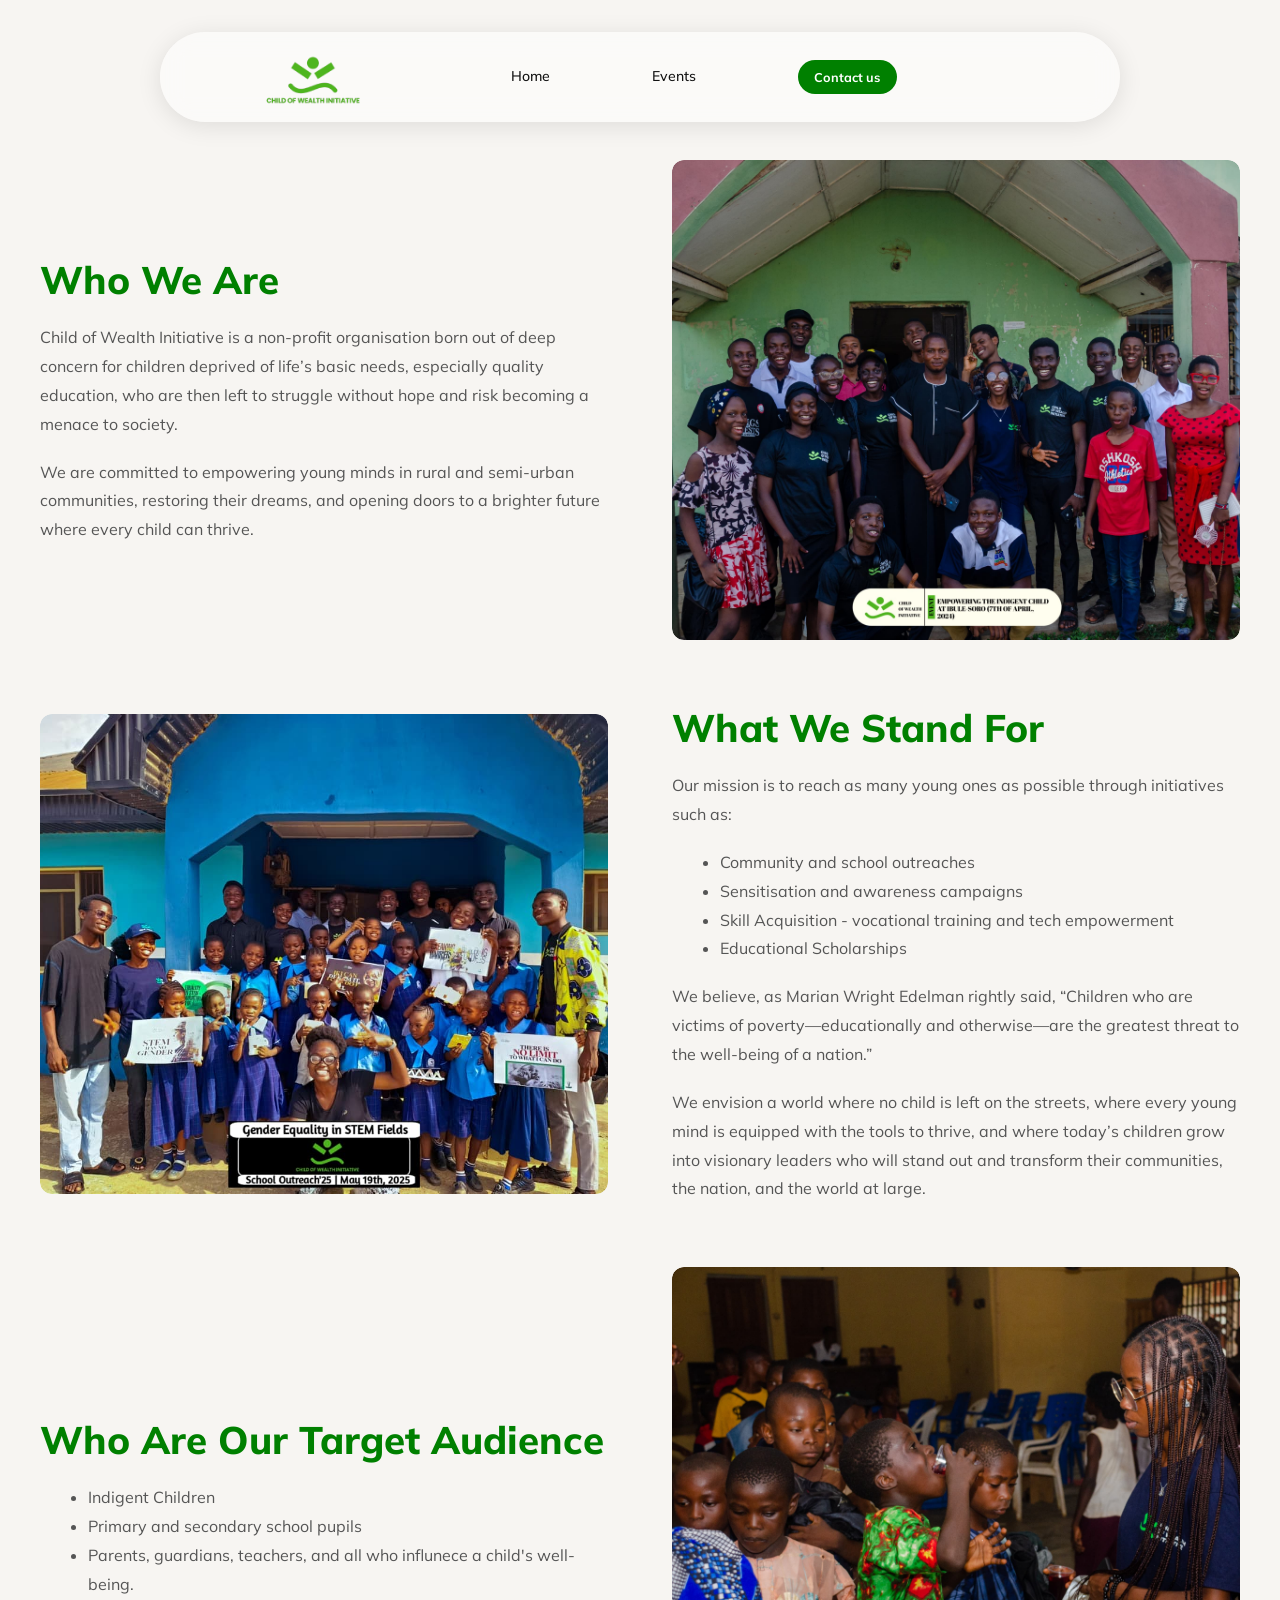
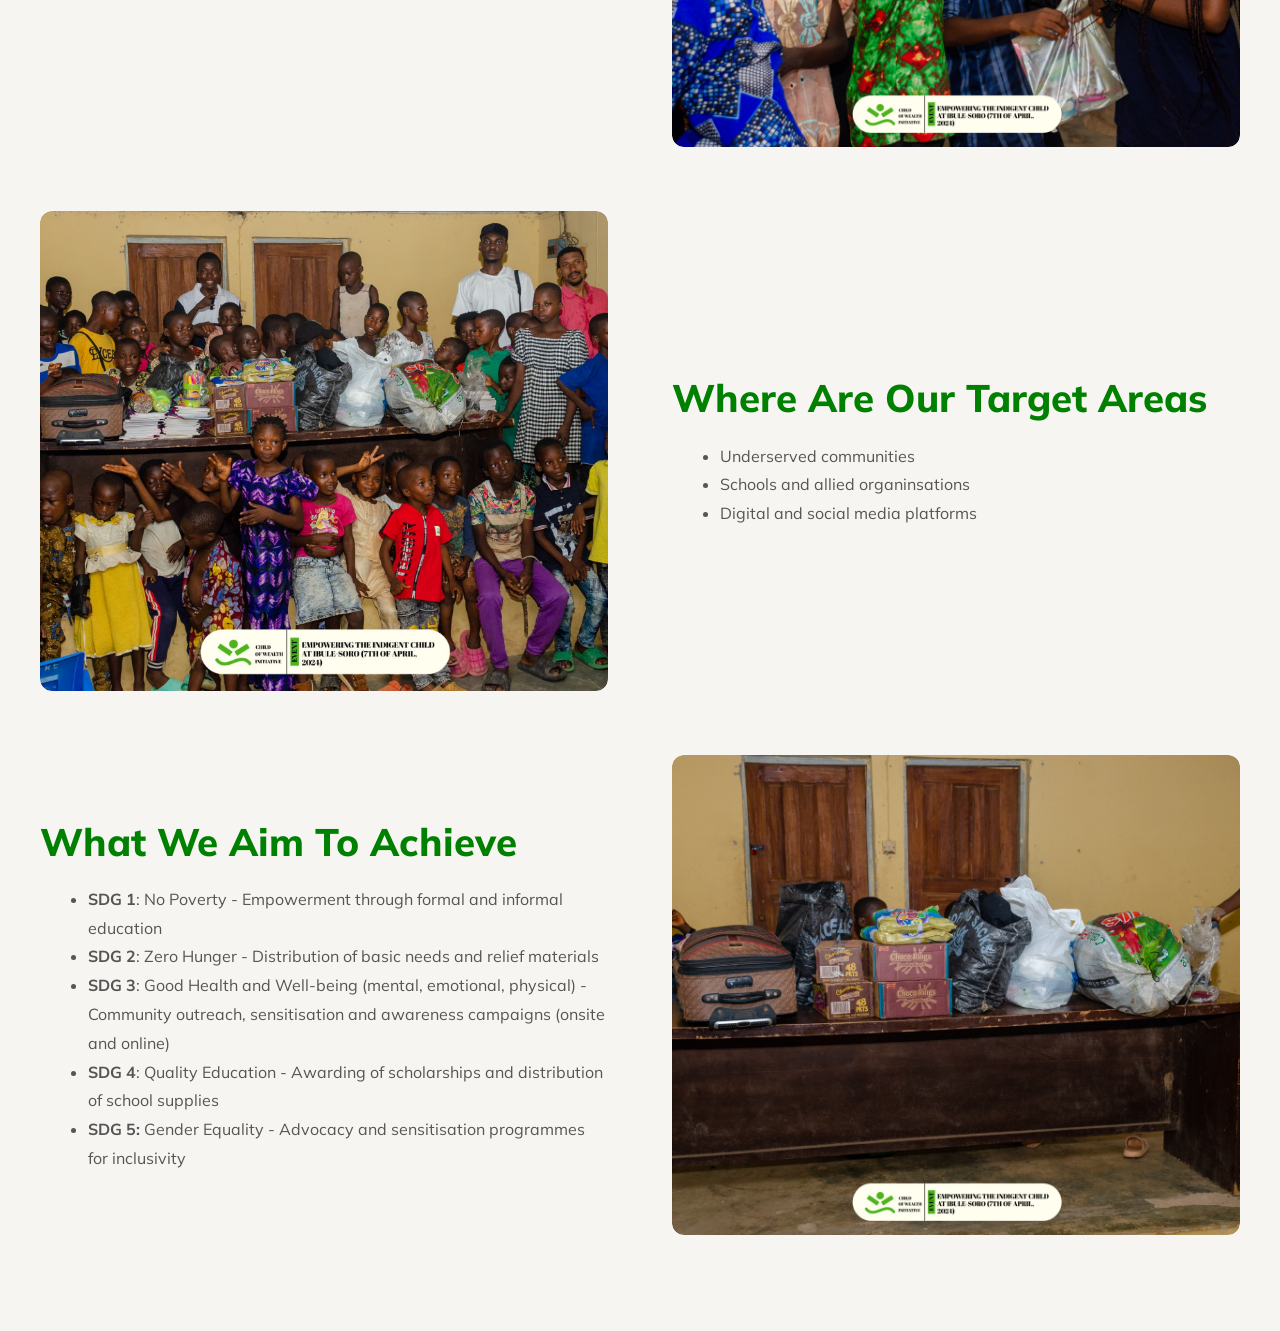
==== about.html @ f1768501 "Refactor navigation and update image sources" ====
<!DOCTYPE html>
<html lang="en">
<head>
  <meta charset="UTF-8">
  <meta name="viewport" content="width=device-width, initial-scale=1.0">
  <title>About Child Of Wealth Initiative</title>
  <link rel="icon" href="./Images/COWI_logo.png">
  <link rel="stylesheet" href="./Styles/style.css">
  <link rel="stylesheet" href="./Styles/tablet.css">
  <link rel="stylesheet" href="./Styles/about.css">
</head>
<body id="about-body">
  <!-- ===== MAIN NAV BAR (Desktop) ===== -->

  <!-- This is the navigation bar shown on large screens (laptops/desktops) -->
  <nav id="nav-bar" class="nav-bar">
    <ul>
      <li class="nav-logo-con">
        <!-- Logo image - stored locally in the Images folder -->
        <img src="./Images/COWI_logo.png" alt="COWI Logo" class="logo" id="nav-logo">
      </li>
      <li> <a href="index.html">Home</a> </li>
      <!--<li> <a href="#">About Us</a> </li>-->
      <!--<li> <a href="#causes">Causes</a> </li>-->
      <li> <a href="./index.html#programs">Events</a> </li>
      <!--<li> <a href="#team">Team</a> </li>
      <li> <a href="#stories">Stories</a> </li>-->
      <li> <a href="./index.html#contact"><button class="contact-btn nav-bar-btn">Contact us</button></a> </li>
      <!-- The "more-icon" (three dots / hamburger) only appears on small screens -->
      <li class="more-icon-con"><img src="./Images/more-icon.svg" id="more-icon" onclick="openSidebar()"></li>
    </ul>
  </nav>

  <!-- ===== SIDEBAR NAV BAR (Mobile/Tablet) ===== -->
  <!-- This nav slides down when the hamburger icon is tapped on small screens -->
  <nav id="sc-nav-bar" class="sc-nav-bar">
    <ul>
      <li class="sc-logo-con">
        <img src="./Images/COWI_logo.png" alt="COWI Logo" class="sc-logo" id="sc-logo">
        <img onclick="closeSidebar()" src="./Images/close-icon.svg" alt="close icon" class="close-icon">
      </li>
      <li> <a class="sc-active-link" href="./index.html">Home</a> </li>
      <!--<li> <a href="./about.html">About Us</a> </li>-->
      <!--<li> <a href="#causes">Causes</a> </li>--->
      <li> <a href="./index.html#programs">Events</a> </li>
      <!--<li> <a href="#team">Team</a> </li>
      <li> <a href="#stories">Stories</a> </li>-->
      <li> <a href="./index.html#contact"><button class="contact-btn sc-nav-bar-btn">Contact us</button></a> </li>
    </ul>
  </nav>

  <!-- Invisible overlay - clicking it closes the sidebar on mobile -->
  <div id="background-close" onclick="closeSidebarBackground()" class="close-overlay-invisble"></div>

<!-- ===== ABOUT / OUR JOURNEY SECTION ===== -->
  <!-- Two-column layout: text on left, image on right -->
  <section class="about-section" id="about">
    <div class="about-inner">

      <!-- Left column: all the text content -->
      <div class="about-text">
        <!--<span class="section-tag">What We Stand For</span>--->
        <h2><em>Who We Are</em></h2>
        <p>
          Child of Wealth Initiative is a non-profit organisation born out of deep concern for children deprived of life’s basic needs, especially quality education, who are then left to struggle without hope and risk becoming a menace to society.
        </p>
        <p>
          We are committed to empowering young minds in rural and semi-urban communities, restoring their dreams, and opening doors to a brighter future where every child can thrive.
        </p>
        <!--<a href="#contact"><button class="contact-btn about-btn">Join Our Mission</button></a>--->
      </div>

      <!-- Right column: image + floating badge -->
      <div class="about-image-wrap">
        <img src="./Images/Events/ETIC/ETIC_13.jpg" alt="loading" class="about-img">
        <!-- A little badge that floats over the image -->
        <!--<div class="about-badge">
          <span class="badge-icon">❤</span>
          <div>
            <strong>Children First</strong>
            <small>Always at our core</small>
          </div>
        </div>-->
      </div>


      <!-- Right column: image + floating badge -->
      <div class="about-image-wrap invert-item-a">
        <img src="./Images/Events/GESF/GESF_30.jpg" alt="loading" class="about-img">
        <!-- A little badge that floats over the image -->
        <!--<div class="about-badge">
          <span class="badge-icon">❤</span>
          <div>
            <strong>Children First</strong>
            <small>Always at our core</small>
          </div>
        </div>-->
      </div>

      <!-- inverted column: all the text content -->
      <div class="about-text invert-item-b">
        <!--<span class="section-tag">What We Stand For</span>--->
        <h2><em>What We Stand For</em></h2>
        <p>
          Our mission is to reach as many young ones as possible through initiatives such as:
        </p>
        <ul>
          <li>Community and school outreaches</li>
          <li>Sensitisation and awareness campaigns</li>
          <li>Skill Acquisition - vocational training and tech empowerment</li>
          <li> Educational Scholarships</li>
        </ul>

        <p>We believe, as Marian Wright Edelman rightly said, “Children who are victims of poverty—educationally and otherwise—are the greatest threat to the well-being of a nation.”</p>

        <p>We envision a world where no child is left on the streets, where every young mind is equipped with the tools to thrive, and where today’s children grow into visionary leaders who will stand out and transform their communities, the nation, and the world at large.</p>
        <!--<a href="#contact"><button class="contact-btn about-btn">Join Our Mission</button></a>--->
      </div>

      <!-- Left column: all the text content -->
      <div class="about-text">
        <!--<span class="section-tag">What We Stand For</span>--->
        <h2><em>Who Are Our Target Audience</em></h2>
        <ul>
          <li>Indigent Children</li>
          <li>Primary and secondary school pupils</li>
          <li>Parents, guardians, teachers, and all who influnece a child's well-being.</li>
        </ul>
        <!--<a href="#contact"><button class="contact-btn about-btn">Join Our Mission</button></a>--->
      </div>

      <!-- Right column: image + floating badge -->
      <div class="about-image-wrap">
        <img src="./Images/Events/ETIC/ETIC_24.jpg" alt="loading" class="about-img">
        <!-- A little badge that floats over the image -->
        <!--<div class="about-badge">
          <span class="badge-icon">❤</span>
          <div>
            <strong>Children First</strong>
            <small>Always at our core</small>
          </div>
        </div>-->
      </div>


      <!-- Right column: image + floating badge -->
      <div class="about-image-wrap invert-item-c">
        <img src="./Images/Events/ETIC/ETIC_23.jpg" alt="loading" class="about-img">
        <!-- A little badge that floats over the image -->
        <!--<div class="about-badge">
          <span class="badge-icon">❤</span>
          <div>
            <strong>Children First</strong>
            <small>Always at our core</small>
          </div>
        </div>-->
      </div


      <!-- Inverted-2 column: all the text content -->
      <div class="about-text invert-item-d">
        <!--<span class="section-tag">What We Stand For</span>--->
        <h2><em>Where Are Our Target Areas</em></h2>
        <ul>
          <li>Underserved communities</li>
          <li>Schools and allied organinsations</li>
          <li>Digital and social media platforms</li>
        </ul>
        <!--<a href="#contact"><button class="contact-btn about-btn">Join Our Mission</button></a>--->
      </div>


      <!-- Left column: all the text content -->
      <div class="about-text">
        <!--<span class="section-tag">What We Stand For</span>--->
        <h2><em>What We Aim To Achieve</em></h2>
        <ul>
          <li><b>SDG 1</b>: No Poverty - Empowerment through formal and informal education</li>
          <li><b>SDG 2</b>: Zero Hunger - Distribution of basic needs and relief materials</li>
          <li><b>SDG 3</b>: Good Health and Well-being (mental, emotional, physical) - Community outreach,
sensitisation and awareness campaigns (onsite and online)</li>
          <li><b>SDG 4</b>: Quality Education - Awarding of scholarships and distribution of school supplies</li>
          <li><b>SDG 5:</b> Gender Equality - Advocacy and sensitisation programmes for inclusivity</li>
        </ul>
        <!--<a href="#contact"><button class="contact-btn about-btn">Join Our Mission</button></a>--->
      </div>

      <!-- Right column: image + floating badge -->
      <div class="about-image-wrap">
        <img src="./Images/Events/ETIC/ETIC_4.jpg" alt="loading" class="about-img">
        <!-- A little badge that floats over the image -->
        <!--<div class="about-badge">
          <span class="badge-icon">❤</span>
          <div>
            <strong>Children First</strong>
            <small>Always at our core</small>
          </div>
        </div>-->
      </div>

    </div>
  </section>
  <script src="./Scripts/main.js" defer></script>
</body>
</html>
---- Styles/style.css ----
/* ============================================================
   COWI — Child Of Wealth Initiative
   Main Stylesheet (style.css)

   HOW THIS FILE IS ORGANIZED:
   1. Google Font imports
   2. Animation definitions
   3. CSS Variables (reusable colour/value names)
   4. CSS Reset (removes default browser styles)
   5. Base styles (html, body, links)
   6. Navbar (desktop)
   7. Sidebar navbar (mobile)
   8. Hero section
   9. Stats bar
   10. About section
   11. Causes section
   12. Programs & Initiatives section
   13. Team section
   14. Stories section
   15. Contact section
   16. Footer
   17. Shared / utility styles
   18. Large screen overrides
   ============================================================ */

/* ============================================================
   1. GOOGLE FONTS
   We're loading two fonts from Google Fonts:
   - "Mulish" — clean, modern font for body text
   - "Iosevka Charon Mono" — monospace font (not used heavily but available)
   ============================================================ */
@import url("https://fonts.googleapis.com/css2?family=Iosevka+Charon+Mono:ital,wght@0,300;0,400;0,500;0,700;1,300;1,400;1,500;1,700&family=Mulish:ital,wght@0,200..1000;1,200..1000&display=swap");

/* ============================================================
   2. ANIMATIONS
   "Keyframes" define what an animation looks like step by step.
   We define the same animation twice:
   - @-webkit-keyframes → for older Safari/Chrome
   - @keyframes        → the standard version
   ============================================================ */

/* fade-in: starts invisible (opacity 0) and becomes fully visible (opacity 1) */
@-webkit-keyframes fade-in {
  0% {
    opacity: 0;
    transform: translateY(20px);
  }
  100% {
    opacity: 1;
    transform: translateY(0);
  }
}
@keyframes fade-in {
  0% {
    opacity: 0;
    transform: translateY(20px);
  }
  100% {
    opacity: 1;
    transform: translateY(0);
  }
}

/* slide-up: for cards and sections appearing from below */
@keyframes slide-up {
  0% {
    opacity: 0;
    transform: translateY(40px);
  }
  100% {
    opacity: 1;
    transform: translateY(0);
  }
}

/* The .fade-in class applies the fade-in animation to any element */
.fade-in {
  -webkit-animation: fade-in 1.2s cubic-bezier(0.39, 0.575, 0.565, 1) both;
  animation: fade-in 1.2s cubic-bezier(0.39, 0.575, 0.565, 1) both;
}

/* Staggered delays — each child animates a bit after the previous one */
.fade-in:nth-child(2) {
  animation-delay: 0.2s;
}
.fade-in:nth-child(3) {
  animation-delay: 0.4s;
}
.fade-in:nth-child(4) {
  animation-delay: 0.6s;
}

/* ============================================================
   3. CSS VARIABLES
   These are like named shortcuts for values we use over and over.
   Instead of typing "#d27315" every time, we just write var(--ochre).
   ============================================================ */
:root {
  --white-text: #fff;
  --ochre: #d27315; /* Brand orange-brown colour */
  --ochre-dark: #b05e0e; /* Darker version for hover states */
  --black-text: #111;
  --grey-text: #555;
  --light-grey: #f7f5f2; /* Very light background colour */
  --glass: #ffffff7e; /* Semi-transparent white (glass effect) */
  --overlay-green: rgba(0, 80, 0, 0.55); /* Dark green overlay on hero image */
  --green: #008000;
  --green-light: #21aa26;
  --green-dark: rgb(5, 86, 5);
  --border: #e5e0da; /* Light border colour */
  --transition: 0.3s ease-in-out; /* Smooth transition speed used everywhere */
  --radius: 12px; /* Border radius for cards and boxes */
  --shadow: 0 4px 24px rgba(0, 0, 0, 0.1); /* Subtle card shadow */
  --section-pad: 6rem 2rem; /* Top/bottom and left/right padding for sections */
  --max-width: 1200px; /* Maximum width for content on wide screens */
}

/* ============================================================
   4. CSS RESET
   Browsers add default margins, paddings, and box sizing.
   We remove them here so we have full control.
   ============================================================ */
*,
*::before,
*::after {
  margin: 0;
  padding: 0;
  box-sizing: border-box; /* padding/border are included inside the element's size */
}

/* ============================================================
   5. BASE STYLES
   ============================================================ */
html {
  scroll-behavior: smooth; /* Makes clicking anchor links (#about etc.) scroll smoothly */
}

body {
  min-height: 100vh;
  font-family: "Mulish", Arial, Helvetica, sans-serif;
  color: var(--black-text);
  background: #fff;
  line-height: 1.6; /* Space between lines of text */
}

/* Remove underlines from links and set default colour */
a {
  color: var(--black-text);
  text-decoration: none;
}

/* Make images fit their containers and never overflow */
img {
  max-width: 100%;
  display: block;
  object-fit: cover; /* Image fills its box without stretching */
}

/* Make buttons look clickable */
button {
  cursor: pointer;
}

/* ============================================================
   6. NAVBAR — DESKTOP
   A floating pill-shaped nav bar at the top centre of the screen.
   "position: fixed" means it stays visible even when you scroll.
   ============================================================ */

/* Flex utilities reused across navbar and hero */
.hero-overlay,
.hero,
.nav-bar {
  display: flex;
  align-items: center;
  justify-content: center;
}

#nav-bar {
  position: fixed; /* Stays at the top while scrolling */
  top: 2em;
  left: 50%; /* Start from the center */
  z-index: 100; /* Sits on top of all other elements */
  transform: translateX(
    -50%
  ); /* Shift left by half its own width → truly centered */
  padding: 0 1em;
  width: clamp(45em, 90vw, 60em); /* Responsive width: min 45em, max 60em */
  border-radius: 12em; /* Makes it pill-shaped */
  background-color: var(--glass);
  backdrop-filter: blur(14px); /* Frosted glass blur behind the navbar */
  box-shadow: var(--shadow);
  transition: var(--transition);
}

/* The list inside the navbar is displayed in a horizontal row */
#nav-bar ul {
  display: flex;
  align-items: center;
  justify-content: space-evenly;
  gap: max(0.5em, 1vw);
  width: 100%;
  padding: 0.3em 1em;
  list-style: none; /* Removes bullet points */
}

#nav-bar li {
  display: flex;
}

/* Navbar logo image */
#nav-bar img {
  width: clamp(60px, 15vw, 10rem);
  height: 100%;
  margin: 0 auto 0 -2em;
}

/* Navbar link styles */
#nav-bar ul li a {
  text-decoration: none;
  font-weight: 500;
  font-size: clamp(0.85em, 1.1vw, 1em);
  color: var(--black-text);
  transition: var(--transition);
}

/* When hovering a nav link, it turns ochre (orange-brown) */
#nav-bar a:hover {
  cursor: pointer;
  color: var(--ochre);
}

/* The currently active/selected link is ochre */
.active-link {
  color: var(--green-light) !important;
}

/* Hide the hamburger more-icon on desktop 
#nav-bar ul li:nth-child(9) {
  display: none;
}
*/

/*New hide hambugar more-icon on desktop*/
#more-icon {
  display: none;
}

.nav-bar-btn {
  font-size: 0.85em;
  margin: 0 clamp(0, 2%, -2em) 0 auto;
}

/* ============================================================
   7. SIDEBAR NAVBAR — MOBILE
   Slides down from above the screen when the hamburger is tapped.
   Uses "top: -100%" (hidden above screen) and "top: 2em" (visible).
   ============================================================ */

/* Hide sidebar on desktop — tablet.css shows it on small screens */
.sc-nav-bar {
  display: none;
}

/* When .show-nav-bar is added by JS, the sidebar slides into view */
.show-nav-bar {
  top: 2em !important;
  transition: var(--transition);
}

/* Completely hide it when .hide-nav-bar is applied */
.hide-nav-bar {
  display: none;
}

/* Hide the main navbar when sidebar is open */
.hide {
  display: none !important;
}

/* The invisible overlay that covers the rest of the page when sidebar is open */
.close-overlay-invisble {
  display: none;
}

.close-overlay {
  display: block;
  position: fixed;
  inset: 0px; /* Covers the entire screen */
  z-index: 1;
  background-color: rgba(0, 0, 0, 0.25); /* Semi-transparent dark overlay */
}

/* The active link in the sidebar */
.sc-active-link {
  color: var(--green-light) !important;
}

/* ============================================================
   8. HERO SECTION
   The large full-screen banner at the top with a background image.
   ============================================================ */
.hero {
  position: relative;
  background-image: url("../Images/hands-together.jpg");
  background-position: center;
  background-size: cover;
  background-repeat: no-repeat;
  background-attachment: fixed; /* Parallax-like fixed background */
  color: var(--white-text);
  width: 100vw;
  min-height: 100vh; /* At least full screen height */
  flex-direction: column;
  justify-content: flex-end;
}

/* Dark green overlay on top of the background image */
.hero-overlay {
  width: 100%;
  flex: 1;
  padding: 10rem 6rem 5rem;
  background: linear-gradient(
    to bottom,
    rgba(0, 60, 0, 0.3) 0%,
    rgba(0, 60, 0, 0.65) 60%,
    rgba(0, 40, 0, 0.85) 100%
  );
  display: flex;
  align-items: flex-end;
  justify-content: flex-start;
}

/* The text content box inside the hero */
.hero-con {
  display: flex;
  flex-direction: column;
  text-align: start;
  max-width: 700px;
  gap: 1rem;
}

/* Small tag label above the heading */
.hero-tag {
  display: inline-block;
  background: var(--ochre);
  color: var(--white-text);
  font-size: 0.8em;
  font-weight: 700;
  letter-spacing: 0.12em;
  text-transform: uppercase;
  padding: 0.3em 0.9em;
  border-radius: 2em;
}

/* Main hero heading */
.hero-con h1 {
  font-size: clamp(2.2em, 5vw, 4em);
  font-weight: 800;
  line-height: 1.15;
  max-width: 12em;
  color: var(--white-text);
}

/* Row of buttons inside hero */
.hero-actions {
  display: flex;
  gap: 1rem;
  flex-wrap: wrap;
}

/* The hero subtitle paragraph */
.hero-con > p {
  font-size: clamp(0.95em, 1.5vw, 1.2em);
  max-width: 40em;
  color: rgba(255, 255, 255, 0.85);
}

/* ============================================================
   9. STATS BAR
   A strip at the bottom of the hero showing key numbers.
   ============================================================ */
.stats-bar {
  width: 100%;
  background: rgba(255, 255, 255, 0.95);
  backdrop-filter: blur(10px);
  display: flex;
  align-items: center;
  justify-content: center;
  gap: 0;
  padding: 1.5rem 3rem;
  flex-wrap: wrap;
}

.stat-item {
  flex: 1;
  text-align: center;
  min-width: 120px;
}

.stat-item h3 {
  font-size: clamp(1.5em, 3vw, 2.2em);
  font-weight: 800;
  color: var(--green-light);
}

.stat-item p {
  font-size: 0.85em;
  color: var(--grey-text);
  text-transform: uppercase;
  letter-spacing: 0.08em;
  font-weight: 600;
}

/* Thin vertical divider between stats */
.stat-divider {
  width: 1px;
  height: 40px;
  background: var(--border);
  flex-shrink: 0;
}

/* ============================================================
   10. ABOUT SECTION
   Two-column layout: text on the left, image on the right.
   ============================================================ */
/*THIS IS TO FORCE STYLE THE ABOUT PAGE*/

#about-body {
  background: var(--light-grey);
}


.about-section {
  margin: 4em auto auto auto;
  padding: var(--section-pad);
  background: var(--light-grey);
}

/* Centers the content and limits its maximum width */
.about-inner {
  max-width: var(--max-width);
  margin: 0 auto;
  display: grid;
  grid-template-columns: 1fr 1fr; /* Two equal columns */
  gap: 4rem;
  align-items: center;
}

.about-text {
  display: flex;
  flex-direction: column;
  gap: 1.2rem;
}

.about-text h2 {
  font-size: clamp(1.6em, 3vw, 2.4em);
  font-weight: 800;
  line-height: 1.25;
}

/* The <em> tag inside h2 becomes coloured */
.about-text h2 em {
  color: var(--green);
  font-style: normal;
}

.about-text p, ul {
  color: var(--grey-text);
  font-size: 1em;
  line-height: 1.8;
}

.about-text ul,
.contact-cta ul{
  margin-left: 3em;
}

.about-btn {
  align-self: flex-start; /* Don't stretch the button full width */
  margin-top: 0.5rem;
}

/* Image container */
.about-image-wrap {
  position: relative;
  border-radius: var(--radius);
  overflow: hidden;
}

/* The actual image */
.about-img {
  width: 100%;
  height: 480px;
  border-radius: var(--radius);
  object-fit: cover;
  /* Grey gradient placeholder shown if the image file is missing */
  background: linear-gradient(135deg, #c8c3ba 0%, #a9a49c 100%);
}

/* Floating badge overlaid on the image */
.about-badge {
  position: absolute;
  bottom: 1.5rem;
  left: 1.5rem;
  background: rgba(255, 255, 255, 0.95);
  border-radius: var(--radius);
  padding: 0.8rem 1.1rem;
  display: flex;
  align-items: center;
  gap: 0.8rem;
  box-shadow: var(--shadow);
}

.badge-icon {
  font-size: 1.5em;
  color: var(--ochre);
}

.about-badge strong {
  display: block;
  font-size: 0.9em;
  font-weight: 700;
}

.about-badge small {
  font-size: 0.78em;
  color: var(--grey-text);
}

/* ============================================================
   11. CAUSES SECTION
   Three cards showing what COWI is working to solve.
   ============================================================ */
.causes-section {
  padding: var(--section-pad);
  background: #fff;
}

/* Grid of 3 equal columns */
.causes-grid {
  max-width: var(--max-width);
  margin: 2.5rem auto 0;
  display: grid;
  grid-template-columns: repeat(3, 1fr);
  gap: 2rem;
}

/* Each cause card */
.cause-card {
  border-radius: var(--radius);
  overflow: hidden;
  box-shadow: var(--shadow);
  background: #fff;
  border: 1px solid var(--border);
  transition:
    transform var(--transition),
    box-shadow var(--transition);
}

/* Card lifts on hover */
.cause-card:hover {
  transform: translateY(-6px);
  box-shadow: 0 12px 36px rgba(0, 0, 0, 0.13);
}

.cause-img-wrap {
  position: relative;
  overflow: hidden;
  height: 200px;
  /* Placeholder gradient if image is missing */
  background: linear-gradient(135deg, #c8c3ba, #9e9890);
}

.cause-img-wrap img {
  width: 100%;
  height: 100%;
  object-fit: cover;
  transition: transform 0.5s ease;
}

/* Image zooms slightly on card hover */
.cause-card:hover .cause-img-wrap img {
  transform: scale(1.05);
}

/* Category label on the image */
.cause-tag {
  position: absolute;
  top: 1rem;
  left: 1rem;
  background: var(--green);
  color: #fff;
  font-size: 0.75em;
  font-weight: 700;
  padding: 0.3em 0.8em;
  border-radius: 2em;
  text-transform: uppercase;
  letter-spacing: 0.08em;
}

.cause-body {
  padding: 1.5rem;
  display: flex;
  flex-direction: column;
  gap: 0.8rem;
}

.cause-body h3 {
  font-size: 1.05em;
  font-weight: 700;
  line-height: 1.35;
}

.cause-body p {
  font-size: 0.88em;
  color: var(--grey-text);
  line-height: 1.7;
}

/* Progress bar container */
.progress-wrap {
  margin-top: 0.3rem;
}

/* The grey track behind the progress */
.progress-bar {
  height: 6px;
  background: var(--border);
  border-radius: 99px;
  overflow: hidden;
}

/* The coloured fill showing how much has been raised */
.progress-fill {
  height: 100%;
  background: var(--green-light);
  border-radius: 99px;
  transition: width 1s ease;
}

/* Row showing "Raised" and "Goal" labels */
.progress-labels {
  display: flex;
  justify-content: space-between;
  font-size: 0.78em;
  color: var(--grey-text);
  margin-top: 0.4rem;
  font-weight: 600;
}

.cause-btn {
  align-self: flex-start;
  font-size: 0.85em;
  margin-top: 0.3rem;
}

/* ============================================================
   12. PROGRAMS & INITIATIVES SECTION
   Three cards inspired by ideatafrica.com showing events/programs.
   ============================================================ */
.programs-section {
  padding: var(--section-pad);
  background: var(--light-grey);
}

.programs-grid {
  max-width: var(--max-width);
  margin: 2.5rem auto 0;
  display: grid;
  grid-template-columns: repeat(3, 1fr);
  gap: 2rem;
}

.program-card {
  background: #fff;
  border-radius: var(--radius);
  overflow: hidden;
  box-shadow: var(--shadow);
  border: 1px solid var(--border);
  transition:
    transform var(--transition),
    box-shadow var(--transition);
}

.program-card:hover {
  transform: translateY(-6px);
  box-shadow: 0 12px 36px rgba(0, 0, 0, 0.13);
}

.program-img-wrap {
  position: relative;
  height: 220px;
  overflow: hidden;
  /* Placeholder gradient if image is missing */
  background: linear-gradient(135deg, #b5b0a8, #8a8880);
}

.program-img-wrap img {
  width: 100%;
  height: 100%;
  object-fit: cover;
  transition: transform 0.5s ease;
}

.program-card:hover .program-img-wrap img {
  transform: scale(1.05);
}

/* Date badge on top-right of the image */
.program-date-badge {
  position: absolute;
  top: 1rem;
  right: 1rem;
  background: var(--green);
  color: #fff;
  border-radius: 8px;
  padding: 0.4em 0.7em;
  text-align: center;
  line-height: 1;
}

.badge-month {
  display: block;
  font-size: 0.6em;
  font-weight: 700;
  letter-spacing: 0.1em;
  text-transform: uppercase;
}

.badge-day {
  display: block;
  font-size: 1.4em;
  font-weight: 800;
}

.program-body {
  padding: 1.5rem;
  display: flex;
  flex-direction: column;
  gap: 0.7rem;
}

/* Row of small info pills */
.program-meta {
  display: flex;
  flex-wrap: wrap;
  gap: 0.5rem;
}

/* Each small pill (date, location) */
.meta-pill {
  font-size: 0.75em;
  background: var(--light-grey);
  color: var(--grey-text);
  padding: 0.25em 0.7em;
  border-radius: 2em;
  font-weight: 600;
}

.program-body h3 {
  font-size: 1em;
  font-weight: 700;
  line-height: 1.4;
  color: var(--black-text);
}

.program-body p {
  font-size: 0.87em;
  color: var(--grey-text);
  line-height: 1.7;
}

/* "View Program →" link at the bottom of card */
.program-link {
  font-size: 0.87em;
  font-weight: 700;
  color: var(--green-light);
  margin-top: 0.5rem;
  display: inline-flex;
  align-items: center;
  gap: 0.3em;
  transition: gap var(--transition);
}

.program-link:hover {
  gap: 0.6em; /* Arrow shifts right on hover */
  color: var(--ochre-dark)
}

/* ============================================================
   13. TEAM SECTION
   Four member cards in a 2x2 or 4-column grid.
   ============================================================ */
.team-section {
  padding: var(--section-pad);
  background: #fff;
}

.team-grid {
  max-width: var(--max-width);
  margin: 2.5rem auto 0;
  display: grid;
  grid-template-columns: repeat(4, 1fr);
  gap: 2rem;
}

.team-card {
  text-align: center;
  background: var(--light-grey);
  border-radius: var(--radius);
  padding: 2rem 1.5rem;
  border: 1px solid var(--border);
  transition:
    transform var(--transition),
    box-shadow var(--transition);
}

.team-card:hover {
  transform: translateY(-5px);
  box-shadow: var(--shadow);
}

/* Circular image container */
.team-img-wrap {
  width: 100px;
  height: 100px;
  border-radius: 50%;
  overflow: hidden;
  margin: 0 auto 1rem;
  border: 3px solid var(--green);
  /* Placeholder if image missing */
  background: linear-gradient(135deg, #c0b8ad, #a09890);
}

.team-img-wrap img {
  width: 100%;
  height: 100%;
  object-fit: cover;
}

.team-card h4 {
  font-size: 1em;
  font-weight: 700;
  margin-bottom: 0.2rem;
}

.team-card > p {
  font-size: 0.82em;
  color: var(--green-light);
  font-weight: 600;
  text-transform: uppercase;
  letter-spacing: 0.07em;
  margin-bottom: 1rem;
}

/* Social link buttons on team cards */
.team-socials {
  display: flex;
  justify-content: center;
  gap: 0.5rem;
}

.team-socials a {
  display: inline-flex;
  align-items: center;
  justify-content: center;
  width: 32px;
  height: 32px;
  border-radius: 50%;
  background: var(--green);
  color: #fff;
  font-size: 0.75em;
  font-weight: 700;
  transition:
    background var(--transition),
    transform var(--transition);
}

.team-socials a:hover {
  background: var(--green-dark);
  transform: scale(1.1);
}

/* ============================================================
   14. STORIES SECTION
   Blog-style article cards.
   The first card (.story-card--featured) is larger.
   ============================================================ */
.stories-section {
  padding: var(--section-pad);
  background: var(--light-grey);
}

.stories-grid {
  max-width: var(--max-width);
  margin: 2.5rem auto 0;
  display: grid;
  /*
    Grid layout:
    - Featured card spans 2 rows on the left
    - Two regular cards stack on the right
    This is CSS Grid named areas — like a sketch on paper
  */
  grid-template-columns: 1.4fr 1fr;
  grid-template-rows: auto auto;
  gap: 2rem;
}

/* Each story card */
.story-card {
  background: #fff;
  border-radius: var(--radius);
  overflow: hidden;
  box-shadow: var(--shadow);
  border: 1px solid var(--border);
  display: flex;
  flex-direction: column;
  transition:
    transform var(--transition),
    box-shadow var(--transition);
}

.story-card:hover {
  transform: translateY(-4px);
  box-shadow: 0 12px 36px rgba(0, 0, 0, 0.12);
}

/* Featured story spans 2 rows */
.story-card--featured {
  grid-row: span 2;
}

.story-img-wrap {
  overflow: hidden;
  /* Placeholder gradient */
  background: linear-gradient(135deg, #b8b2aa, #928d86);
}

/* Featured card image is taller */
.story-card--featured .story-img-wrap {
  height: 320px;
}

.story-img-wrap img {
  width: 100%;
  height: 200px;
  object-fit: cover;
  transition: transform 0.5s ease;
}

.story-card--featured .story-img-wrap img {
  height: 320px;
}

.story-card:hover .story-img-wrap img {
  transform: scale(1.04);
}

.story-body {
  padding: 1.5rem;
  display: flex;
  flex-direction: column;
  gap: 0.7rem;
  flex: 1; /* Take remaining height */
}

/* Small colour category badge */
.story-category {
  display: inline-block;
  font-size: 0.72em;
  font-weight: 700;
  text-transform: uppercase;
  letter-spacing: 0.1em;
  color: var(--green);
  background: var(--light-grey);
  padding: 0.2em 0.7em;
  border-radius: 2em;
  align-self: flex-start;
}

.story-body h3 {
  font-size: 1em;
  font-weight: 700;
  line-height: 1.4;
}

.story-card--featured .story-body h3 {
  font-size: 1.2em;
}

.story-body p {
  font-size: 0.86em;
  color: var(--grey-text);
  line-height: 1.7;
  flex: 1;
}

/* Bottom row: date + read more link */
.story-meta {
  display: flex;
  align-items: center;
  justify-content: space-between;
  margin-top: auto;
  font-size: 0.8em;
  color: var(--grey-text);
}

/* "Read More →" link */
.read-more {
  font-weight: 700;
  color: var(--green-light);
  transition: gap var(--transition);
}

.read-more:hover {
  color: var(--ochre-dark);
}

/* ============================================================
   15. CONTACT SECTION
   Two-column: CTA text on the left, form on the right.
   ============================================================ */
.contact-section {
  padding: var(--section-pad);
  background: #fff;
}

.contact-inner {
  max-width: var(--max-width);
  margin: 0 auto;
  display: grid;
  grid-template-columns: 1fr 1fr;
  gap: 4rem;
  align-items: start;
}

.contact-cta {
  display: flex;
  flex-direction: column;
  gap: 1.2rem;
}

.contact-cta h2 {
  font-size: clamp(1.6em, 3vw, 2.2em);
  font-weight: 800;
  line-height: 1.2;
}

.contact-cta > p {
  color: var(--grey-text);
  line-height: 1.8;
}

.contact-info {
  display: flex;
  flex-direction: column;
  gap: 0.8rem;
  margin-top: 0.5rem;
}

.contact-info-item {
  display: flex;
  align-items: center;
  gap: 0.8rem;
  font-size: 0.9em;
  color: var(--grey-text);
}

/* Icon circle next to each piece of contact info */
.ci-icon {
  display: inline-flex;
  align-items: center;
  justify-content: center;
  width: 36px;
  height: 36px;
  border-radius: 50%;
  background: rgba(210, 115, 21, 0.1);
  font-size: 1em;
  flex-shrink: 0;
}

/* Form container box */
.contact-form-wrap {
  background: var(--light-grey);
  border-radius: var(--radius);
  padding: 2rem;
  border: 1px solid var(--border);
}

.contact-form {
  display: flex;
  flex-direction: column;
  gap: 1rem;
}

/* Each label + input pair */
.form-group {
  display: flex;
  flex-direction: column;
  gap: 0.3rem;
}

.form-group label {
  font-size: 0.85em;
  font-weight: 700;
  color: var(--black-text);
}

/* Shared styles for text inputs and textarea */
.form-group input,
.form-group textarea {
  width: 100%;
  padding: 0.7rem 0.9rem;
  border: 1px solid var(--border);
  border-radius: 8px;
  font-family: inherit;
  font-size: 0.9em;
  background: #fff;
  color: var(--black-text);
  transition:
    border-color var(--transition),
    box-shadow var(--transition);
  resize: vertical; /* Textarea can only be resized vertically */
}

/* Blue-ish glow when input is focused */
.form-group input:focus,
.form-group textarea:focus {
  outline: none;
  border-color: var(--ochre);
  box-shadow: 0 0 0 3px rgba(210, 115, 21, 0.15);
}

.form-submit-btn {
  width: 100%;
  font-size: 1em;
  padding: 0.85em;
  margin-top: 0.5rem;
}

/* ============================================================
   16. FOOTER
   Dark background footer with 4 columns + bottom bar.
   ============================================================ */
.footer {
  background: #111;
  color: rgba(255, 255, 255, 0.75);
}

.footer-inner {
  max-width: var(--max-width);
  margin: 0 auto;
  padding: 4rem 2rem 2rem;
  display: grid;
  grid-template-columns: 2fr 1fr 1fr 1.5fr;
  gap: 3rem;
}

/* Column 1: Brand */
.footer-brand {
  display: flex;
  flex-direction: column;
  gap: 1rem;
}

.footer-logo {
  width: 80px;
  /* If logo isn't visible on dark BG, invert it to white */
  /*filter: brightness(0) invert(1);*/
}


.footer-brand p {
  font-size: 0.88em;
  line-height: 1.7;
  color: rgba(255, 255, 255, 0.6);
}

/* Social links in footer */
.footer-socials {
  display: flex;
  gap: 0.6rem;
}

.footer-socials a {
  display: inline-flex;
  align-items: center;
  justify-content: center;
  width: 34px;
  height: 34px;
  border-radius: 50%;
  border: 1px solid rgba(255, 255, 255, 0.2);
  color: rgba(255, 255, 255, 0.7);
  font-size: 0.75em;
  font-weight: 700;
  transition:
    background var(--transition),
    color var(--transition);
}

.footer-socials a:hover {
  background: var(--green);
  border-color: var(--white-text);
  color: #fff;
}

/* Columns 2 & 3: link lists */
.footer-col h5 {
  font-size: 0.9em;
  font-weight: 700;
  color: #fff;
  text-transform: uppercase;
  letter-spacing: 0.1em;
  margin-bottom: 1rem;
}

.footer-col ul {
  list-style: none;
  display: flex;
  flex-direction: column;
  gap: 0.5rem;
}

.footer-col ul li a {
  font-size: 0.87em;
  color: rgba(255, 255, 255, 0.6);
  transition: color var(--transition);
}

.footer-col ul li a:hover {
  color: var(--green);
}

/* Column 4: newsletter */
.footer-newsletter p {
  font-size: 0.85em;
  color: rgba(255, 255, 255, 0.6);
  line-height: 1.6;
  margin-bottom: 1rem;
}

.newsletter-input {
  display: flex;
  flex-direction: column;
  gap: 0.5rem;
}

.newsletter-input input {
  padding: 0.65rem 0.9rem;
  border: 1px solid rgba(255, 255, 255, 0.15);
  border-radius: 8px;
  background: rgba(255, 255, 255, 0.08);
  color: #fff;
  font-size: 0.88em;
  font-family: inherit;
  transition: border-color var(--transition);
}

.newsletter-input input:focus {
  outline: none;
  border-color: var(--ochre);
}

.newsletter-input input::placeholder {
  color: rgba(255, 255, 255, 0.4);
}

.newsletter-btn {
  font-size: 0.88em;
  width: 100%;
}

/* Bottom bar */
.footer-bottom {
  max-width: var(--max-width);
  margin: 0 auto;
  padding: 1.2rem 2rem;
  border-top: 1px solid rgba(255, 255, 255, 0.1);
  display: flex;
  align-items: center;
  justify-content: space-between;
  flex-wrap: wrap;
  gap: 1rem;
}

.footer-bottom p {
  font-size: 0.82em;
  color: rgba(255, 255, 255, 0.4);
}

.footer-bottom-links {
  display: flex;
  gap: 1.5rem;
}

.footer-bottom-links a {
  font-size: 0.82em;
  color: rgba(255, 255, 255, 0.4);
  transition: color var(--transition);
}

.footer-bottom-links a:hover {
  color: var(--ochre);
}

/* ============================================================
   17. SHARED / UTILITY STYLES
   Reused across multiple sections
   ============================================================ */

/*
  Section header: the tag + heading + subtitle
  shown at the top of each major section
*/
.section-header {
  max-width: var(--max-width);
  margin: 0 auto 0;
  text-align: center;
  display: flex;
  flex-direction: column;
  align-items: center;
  gap: 0.8rem;
}

.section-header h2 {
  font-size: clamp(1.5em, 3vw, 2.2em);
  font-weight: 800;
  max-width: 18em;
  line-height: 1.25;
}

.section-header p {
  color: var(--grey-text);
  font-size: 1em;
  max-width: 38em;
}

/* Small coloured pill label */
.section-tag {
  display: inline-block;
  background: var(--border);
  color: var(--green);
  font-size: 0.78em;
  font-weight: 700;
  letter-spacing: 0.12em;
  text-transform: uppercase;
  padding: 0.3em 0.9em;
  border-radius: 2em;
}

/* Light version of the tag (used in dark sections) */
.section-tag--light {
  background: rgba(255, 255, 255, 0.15);
  color: rgba(255, 255, 255, 0.9);
}

/* The shared "Contact us" / CTA button style */
.contact-btn {
  font-family: "Mulish", Arial, Helvetica, sans-serif;
  background-color: var(--green);
  color: var(--white-text);
  border: none;
  border-radius: 2em;
  padding: 0.7em 1.3em;
  font-weight: 700;
  font-size: 0.9em;
  transition:
    background var(--transition),
    transform var(--transition);
}

.contact-btn:hover {
  background-color: var(--green-dark);
  transform: translateY(-2px);
}

/*This is the second styling for the hero btn cause I want the color from the contact to cascade*/

.hero-btn {
  background-color: var(--green-light);
}

/*This is UnKle T force adding green btns*/
/*Turns out it ain't needed again :)*/
/*
.green-btn {
  background-color: var(--green);
}

.green-btn:hover {
  background-color: var(--green-dark);
}
*/

/* Outline (transparent background) button variant */
.outline-btn {
  font-family: "Mulish", Arial, Helvetica, sans-serif;
  background: transparent;
  color: var(--white-text);
  border: 2px solid rgba(255, 255, 255, 0.7);
  border-radius: 2em;
  padding: 0.65em 1.3em;
  font-weight: 700;
  font-size: 0.9em;
  cursor: pointer;
  transition:
    background var(--transition),
    border-color var(--transition),
    transform var(--transition);
}

.outline-btn:hover {
  background: rgba(255, 255, 255, 0.15);
  border-color: #fff;
  transform: translateY(-2px);
}

.hero-btn {
  font-size: 1em;
}

/*
  Scroll-reveal animation class.
  JS adds this when an element comes into view.
*/
.reveal {
  opacity: 0;
  transform: translateY(30px);
  transition:
    opacity 0.7s ease,
    transform 0.7s ease;
}

.reveal.visible {
  opacity: 1;
  transform: translateY(0);
}

/* ============================================================
   18. LARGE SCREEN OVERRIDES
   On very wide screens (>1710px), widen the navbar
   ============================================================ */
@media screen and (min-width: 1710px) {
  #nav-bar {
    width: clamp(45em, 90vw, 100em);
  }
}
---- Styles/tablet.css ----
/* ============================================================
   COWI — Child Of Wealth Initiative
   Responsive Stylesheet (tablet.css)

   This file handles ALL responsive design — meaning how the
   website looks on smaller screens like tablets and phones.

   HOW MEDIA QUERIES WORK:
   @media screen and (max-width: 950px) { ... }

   This says: "Apply the styles inside only when the screen
   is 950 pixels wide or narrower."

   We have three breakpoints:
   1. ≤950px  — Tablets (iPad, etc.)
   2. ≤680px  — Large phones (iPhone Plus, etc.)
   3. ≤430px  — Small phones (standard iPhone, etc.)
   ============================================================ */

/* ============================================================
   TABLET BREAKPOINT — screens up to 950px wide
   ============================================================ */
@media screen and (max-width: 950px) {
  /* ---- NAVBAR ---- */

  /* Make both navbars narrower */
  #nav-bar,
  #sc-nav-bar {
    width: clamp(20em, 90vw, 44em);
  }

  /* Hide all nav links on the main navbar */
  .nav-bar a {
    display: none;
  }

  .nav-logo-con {
    display: flex;
    align-items: center;
    margin: 0 auto 0 0;
    width: clamp(3em, 6%, 4.3em);
  }

  #nav-bar img,
  #nav-logo,
  .logo{
    diplay: none;
    margin: 0;
    width: 100%;
    height: 100%;
  }

  /* Show the hamburger menu icon (9th list item)
  #nav-bar ul li:nth-child(9) {
    display: flex;
    align-items: center;
    margin: 0 0 0 auto;
    width: clamp(2em, 5%, 3.3em);
  }
*/

  /*New show hambugar menu icon on tablet/mobile*/

  .more-icon-con {
    display: flex;
    align-items: center;
    margin: 0 0 0 auto;
    width: clamp(2em, 5%, 3.3em);
  }

  #more-icon {
    display: flex;
    width: 100%;
    height: 100%;
  }

  /* Make the hamburger icon white*/
  .more-icon img {
    filter: brightness(0) saturate(100%) invert(100%) sepia(100%) saturate(2%)
      hue-rotate(296deg) brightness(104%) contrast(101%);
    width: 100%;
    margin: 0;
  }

  /*New hambugar icon white
  .more-icon img {
    filter: brightness(0) saturate(100%) invert(100%) sepia(100%) saturate(2%)
      hue-rotate(296deg) brightness(104%) contrast(101%);
    width: 100%;
    margin: 0;
  }*/

  /* Show the sidebar nav on small screens */
  .sc-nav-bar {
    display: flex;
    justify-content: center;
    align-items: center;
    position: fixed;
    top: -100%; /* Start hidden above the screen */
    left: 50%;
    z-index: 100;
    transform: translateX(-50%);
    background-color: var(--glass);
    backdrop-filter: blur(14px);
    box-shadow: 0 4px 30px rgba(0, 0, 0, 0.15);
    border-radius: 1.5em;
    padding: 0 clamp(0.7em, 2vh, 2em) clamp(0.7em, 2vh, 2em);
    width: clamp(20em, 90vw, 40em);
  }

  /* When JS adds this class, the sidebar slides into view */
  .show-nav-bar {
    top: 2em;
    transition: var(--transition);
  }

  /* Sidebar list is vertical */
  .sc-nav-bar ul {
    display: flex;
    flex-direction: column;
    align-items: center;
    gap: clamp(0.3em, 1.2vh, 0.7em);
    padding: 0;
    list-style: none;
    width: 100%;
  }

  .sc-nav-bar li {
    display: flex;
    justify-content: center;
    align-items: center;
    width: 100%;
  }

  .sc-nav-bar ul li a {
    text-decoration: none;
    font-weight: 600;
    font-size: clamp(0.95em, 2.5vw, 1.1em);
    width: 100%;
    text-align: center;
    transition: color var(--transition);
  }

  .sc-nav-bar ul li a:hover {
    color: var(--ochre);
  }

  .sc-logo {
    width: clamp(4em, 22%, 6em);
    height: 100%;
    margin: 0 auto 0 0;
  }


  
  /* Make the close icon white */
  .close-icon {
    filter: brightness(0) saturate(100%) invert(100%) sepia(100%) saturate(2%)
      hue-rotate(296deg) brightness(104%) contrast(101%);
    width: clamp(1.5em, 6%, 2.5em);
    margin: 0 0 0 auto;
  }

  .sc-nav-bar a {
    width: 100%;
    text-align: center;
  }

  /* Dim overlay when sidebar is open */
  .close-overlay-invisble {
    display: none;
  }

  .close-overlay {
    display: block;
    position: fixed;
    inset: 0px;
    z-index: 1;
    background-color: rgba(0, 0, 0, 0.25);
  }

  /* ---- HERO ---- */

  .hero {
    background-attachment: scroll; /* Disable parallax on touch devices (performance) */
  }

  .hero-overlay {
    padding: 8rem 2rem 3rem;
    align-items: flex-end;
  }

  .hero-con h1 {
    font-size: clamp(1.8em, 5vw, 2.8em);
  }

  /* ---- STATS BAR ---- */
  .stats-bar {
    padding: 1.2rem 1.5rem;
    gap: 0;
  }

  .stat-item {
    min-width: 90px;
  }

  /* ---- ABOUT SECTION ---- */
  /* Switch from 2 columns to 1 column (stack vertically) */
  .about-inner {
    grid-template-columns: 1fr;
    gap: 2.5rem;
  }

  .about-img {
    height: 340px;
  }

  .invert-item-a {
    order: 4;
  }

  .invert-item-b {
    order: 3;
  }

  .invert-item-c {
    order: 8;
  }

  .invert-item-d {
    order: 7;
  }

  /* ---- CAUSES SECTION ---- */
  /* 3 columns → 1 column */
  .causes-grid {
    grid-template-columns: 1fr;
    max-width: 520px;
    margin-left: auto;
    margin-right: auto;
  }

  /* ---- PROGRAMS SECTION ---- */
  /* 3 columns → 1 column */
  .programs-grid {
    grid-template-columns: 1fr;
    max-width: 520px;
    margin-left: auto;
    margin-right: auto;
  }

  /* ---- TEAM SECTION ---- */
  /* 4 columns → 2 columns */
  .team-grid {
    grid-template-columns: repeat(2, 1fr);
  }

  /* ---- STORIES SECTION ---- */
  /* Side-by-side → stacked single column */
  .stories-grid {
    grid-template-columns: 1fr;
    grid-template-rows: auto;
  }

  /* Featured card no longer spans multiple rows */
  .story-card--featured {
    grid-row: span 1;
  }

  /* ---- CONTACT SECTION ---- */
  /* 2 columns → 1 column */
  .contact-inner {
    grid-template-columns: 1fr;
    gap: 2.5rem;
  }

  /* ---- FOOTER ---- */
  /* 4 columns → 2 columns */
  .footer-inner {
    grid-template-columns: repeat(2, 1fr);
    gap: 2rem;
    padding: 3rem 1.5rem 2rem;
  }

  /* Brand column spans full width */
  .footer-brand {
    grid-column: 1 / -1;
  }

  /* Hero content direction fix */
  .hero-con div {
    display: flex;
    flex-direction: column;
    align-items: start;
    gap: 1em;
    margin: 1.3em 0 0 0;
  }
}

/* ============================================================
   LARGE PHONE BREAKPOINT — screens up to 680px wide
   ============================================================ */
@media screen and (max-width: 680px) {
  /* ---- HERO ---- */
  .hero-overlay {
    padding: 7rem 1.5rem 2.5rem;
  }

  .hero-con h1 {
    font-size: clamp(1.5em, 6vw, 2.2em);
  }

  .hero-actions {
    flex-direction: column;
    align-items: flex-start;
  }

  /* ---- STATS BAR ---- */
  /* On phones, show only 2 stats per row */
  .stats-bar {
    display: grid;
    grid-template-columns: 1fr 1fr;
    gap: 0.5rem;
    padding: 1rem;
  }

  /* Hide the vertical dividers in the grid layout */
  .stat-divider {
    display: none;
  }

  /* ---- SECTION HEADINGS ---- */
  .section-header h2 {
    font-size: clamp(1.3em, 5vw, 1.8em);
  }

  /* ---- TEAM ---- */
  /* 2 columns → 1 column */
  .team-grid {
    grid-template-columns: 1fr;
    max-width: 300px;
    margin-left: auto;
    margin-right: auto;
  }

  /* ---- CONTACT ---- */
  .contact-form-wrap {
    padding: 1.3rem;
  }

  /* ---- FOOTER ---- */
  /* 2 columns → 1 column */
  .footer-inner {
    grid-template-columns: 1fr;
    gap: 1.8rem;
  }

  .footer-brand {
    grid-column: auto;
  }

  .footer-bottom {
    flex-direction: column;
    align-items: center;
    text-align: center;
    padding: 1rem;
  }

  /* ---- GENERAL SECTION PADDING ---- */
  /* Reduce padding on sections for smaller screens */
  .about-section,
  .causes-section,
  .programs-section,
  .team-section,
  .stories-section,
  .contact-section {
    padding: 3.5rem 1.2rem;
  }
}

/* ============================================================
   SMALL PHONE BREAKPOINT — screens up to 430px wide
   ============================================================ */
@media screen and (max-width: 430px) {
  /* Even smaller navbar */
  #nav-bar,
  #sc-nav-bar {
    width: 92vw;
  }

  /* ---- HERO ---- */
  .hero-overlay {
    padding: 6rem 1rem 2rem;
  }

  .hero-con h1 {
    font-size: clamp(1.4em, 7vw, 2em);
  }

  /* ---- STATS ---- */
  .stat-item h3 {
    font-size: 1.5em;
  }

  .stat-item p {
    font-size: 0.72em;
  }

  /* ---- ABOUT ---- */
  .about-img {
    height: 260px;
  }

  /* ---- GENERAL PADDING ---- */
  .about-section,
  .causes-section,
  .programs-section,
  .team-section,
  .stories-section,
  .contact-section {
    padding: 2.5rem 1rem;
  }

  /* ---- FOOTER ---- */
  .footer-inner {
    padding: 2rem 1rem 1.5rem;
  }
}
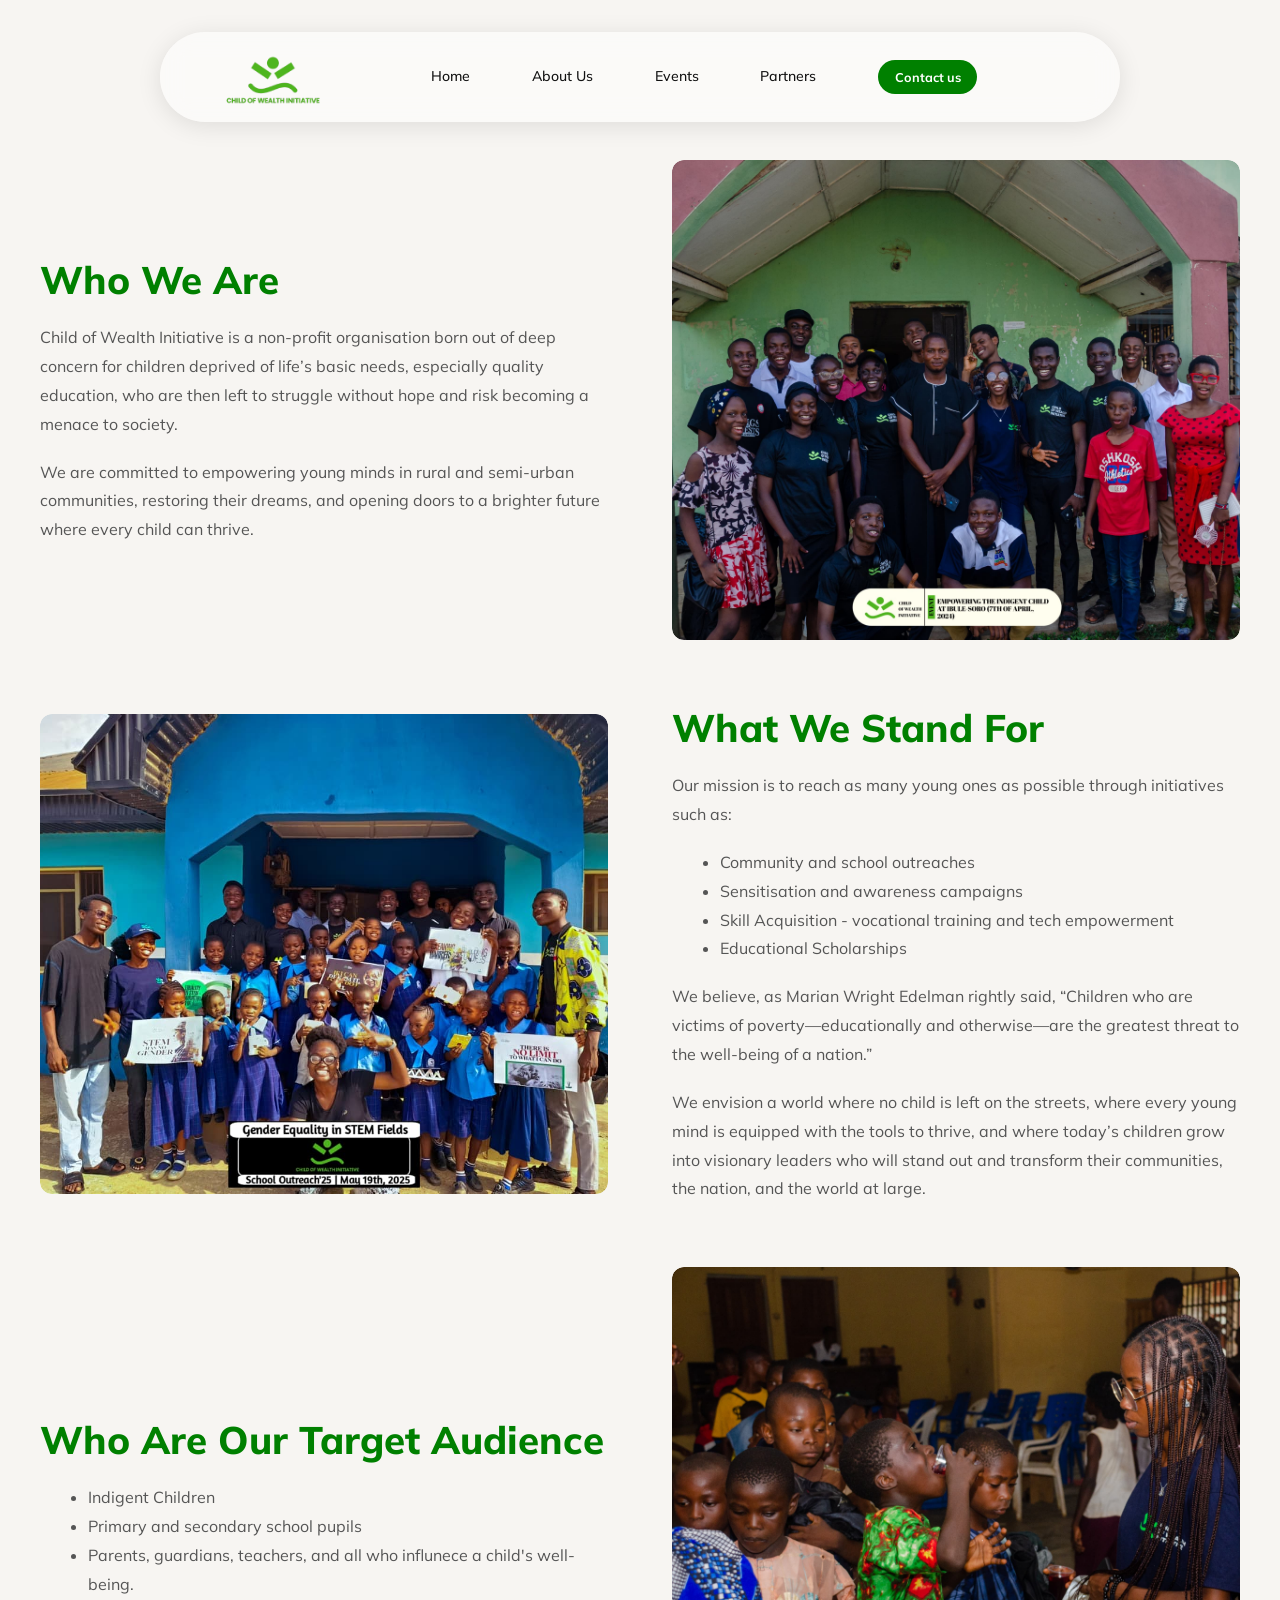
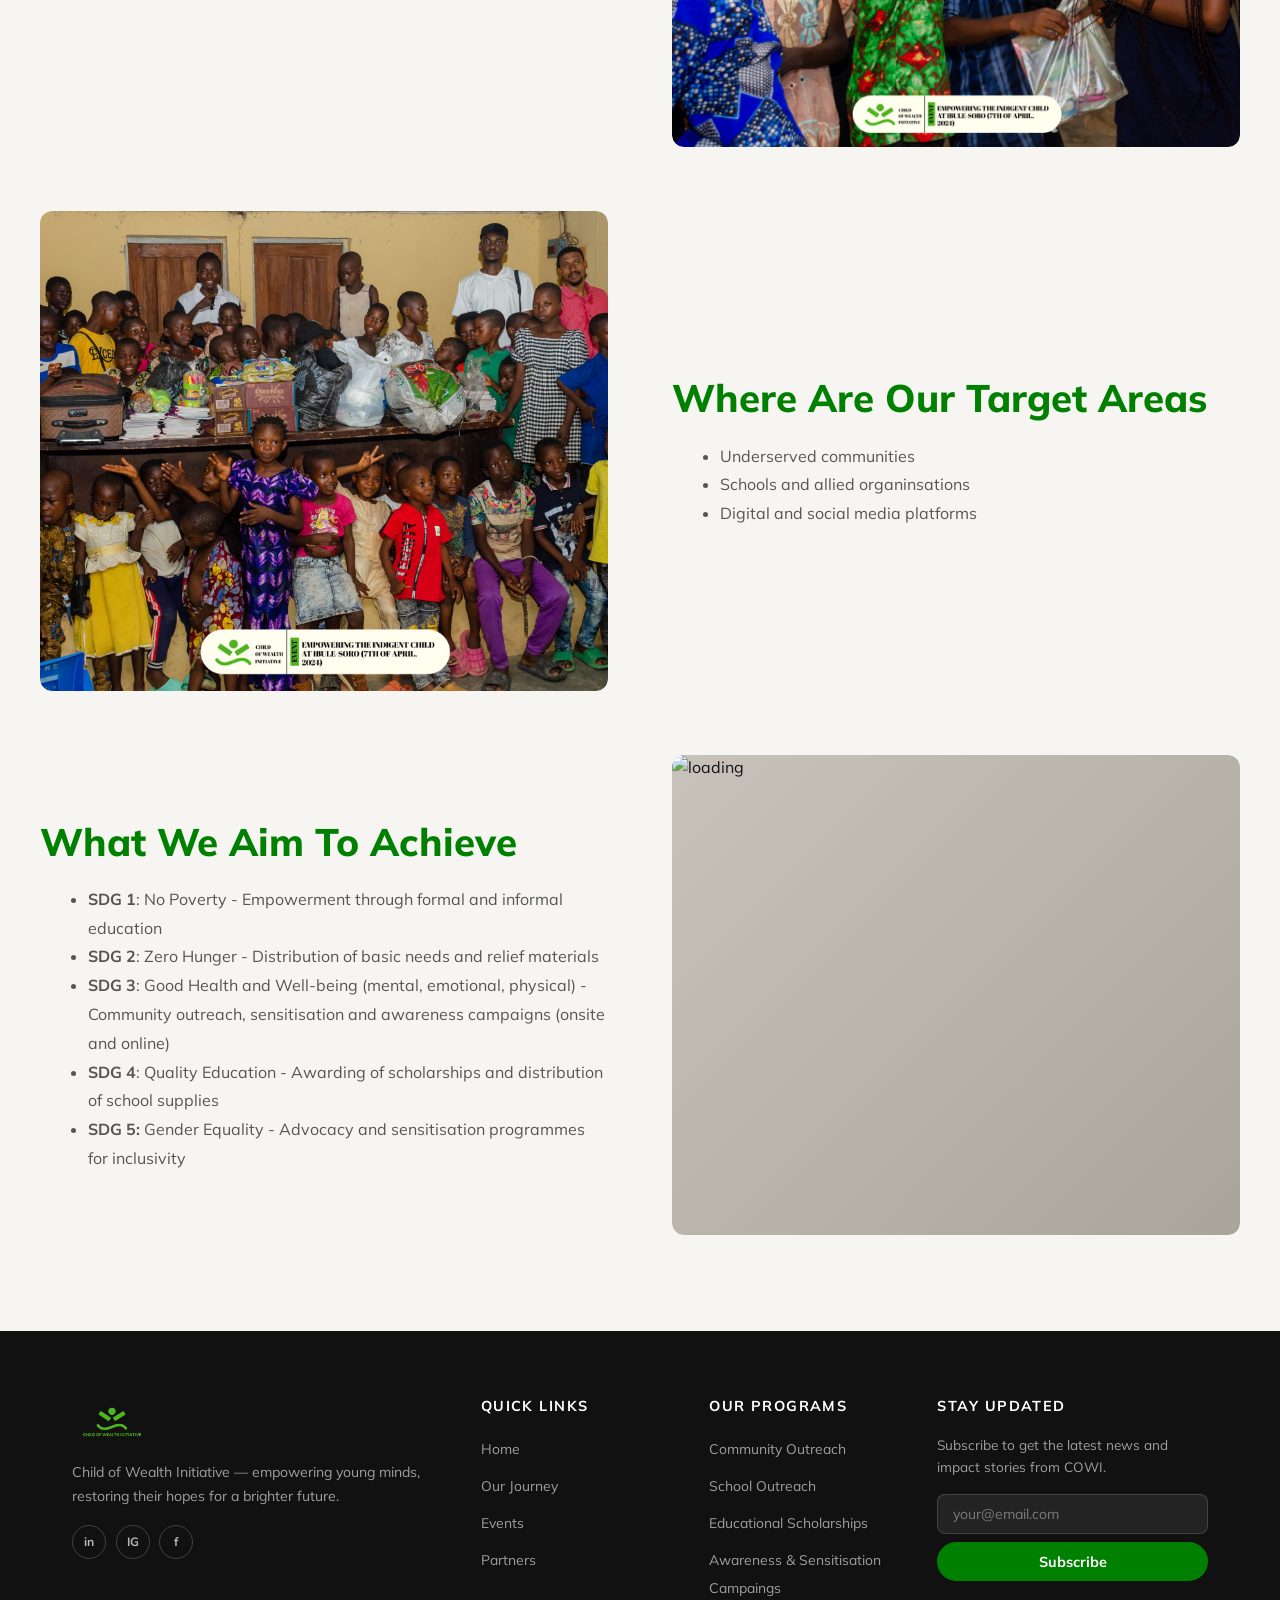
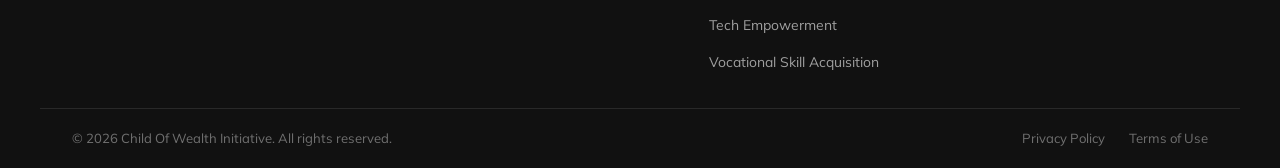
==== commit dc33cf5a: "Add footer section with brand and quick links Added footer section with brand info, quick links, pro" ====
--- a/about.html
+++ b/about.html
@@ -20,9 +20,10 @@
         <img src="./Images/COWI_logo.png" alt="COWI Logo" class="logo" id="nav-logo">
       </li>
       <li> <a href="index.html">Home</a> </li>
-      <!--<li> <a href="#">About Us</a> </li>-->
+      <li> <a class="active-link" href="#">About Us</a> </li>
       <!--<li> <a href="#causes">Causes</a> </li>-->
       <li> <a href="./index.html#programs">Events</a> </li>
+      <li> <a href="./index.html#patners">Partners</a> </li>
       <!--<li> <a href="#team">Team</a> </li>
       <li> <a href="#stories">Stories</a> </li>-->
       <li> <a href="./index.html#contact"><button class="contact-btn nav-bar-btn">Contact us</button></a> </li>
@@ -43,6 +44,7 @@
       <!--<li> <a href="./about.html">About Us</a> </li>-->
       <!--<li> <a href="#causes">Causes</a> </li>--->
       <li> <a href="./index.html#programs">Events</a> </li>
+      <li> <a href="./index.html#partners">Partners</a> </li>
       <!--<li> <a href="#team">Team</a> </li>
       <li> <a href="#stories">Stories</a> </li>-->
       <li> <a href="./index.html#contact"><button class="contact-btn sc-nav-bar-btn">Contact us</button></a> </li>
@@ -187,7 +189,7 @@
 
       <!-- Right column: image + floating badge -->
       <div class="about-image-wrap">
-        <img src="./Images/Events/ETIC/ETIC_4.jpg" alt="loading" class="about-img">
+        <img src="./Images/about_replacement.jpg" alt="loading" class="about-img">
         <!-- A little badge that floats over the image -->
         <!--<div class="about-badge">
           <span class="badge-icon">❤</span>
@@ -200,6 +202,76 @@
 
     </div>
   </section>
+
+  <!-- ===== FOOTER ===== -->
+  <footer class="footer" id="footer">
+    <div class="footer-inner">
+
+      <!-- Column 1: brand info -->
+      <div class="footer-brand">
+        <img src="./Images/COWI_logo.png" alt="COWI Logo" class="footer-logo">
+        <p>Child of Wealth Initiative — empowering young minds, restoring their hopes for a brighter future.
+</p>
+        <div class="footer-socials">
+          <a href="https://www.linkedin.com/company/cowi-foundation/" target="_blank" aria-label="LinkedIn">in</a>
+          <a href="https://www.instagram.com/childofwealth_initiative" target="_blank" aria-label="Instagram">IG</a>
+          <!--<a href="#" aria-label="Twitter">𝕏</a>-->
+          <a href="https://www.facebook.com/profile.php?id=61556978939477" target="_blank" aria-label="Facebook">f</a>
+        </div>
+      </div>
+
+      <!-- Column 2: quick links -->
+      <div class="footer-col">
+        <h5>Quick Links</h5>
+        <ul>
+          <li><a href="#">Home</a></li>
+          <li><a href="./about.html">Our Journey</a></li>
+          <!--<li><a href="#causes">Causes</a></li>-->
+          <li><a href="./index.html#programs">Events</a></li>
+          <li><a href="./index.html#partners">Partners</a></li>
+          <!--<li><a href="#team">Team</a></li>
+          <li><a href="#stories">Stories</a></li>-->
+        </ul>
+      </div>
+
+      <!-- Column 3: our programs -->
+      <div class="footer-col">
+        <h5>Our Programs</h5>
+        <ul>
+          <li><a href="./Event_Gallery/etic.html">Community Outreach</a></li>
+          <li><a href="./Event_Gallery/gesf.html">School Outreach</a></li>
+          <li><a href="./Event_Gallery/tel.html">Educational Scholarships</a></li>
+          <li><a href="#footer">Awareness &amp; Sensitisation Campaings</a></li>
+          <li><a href="./Event_Gallery/tel.html">Tech Empowerment</a></li>
+          <li><a href="#footer">Vocational Skill Acquisition</a></li>
+        </ul>
+      </div>
+
+      <!-- Column 4: newsletter signup -->
+      <div class="footer-col footer-newsletter">
+        <h5>Stay Updated</h5>
+        <p>Subscribe to get the latest news and impact stories from COWI.</p>
+        <div class="newsletter-input">
+          <input type="email" placeholder="your@email.com" id="newsletter-email">
+          <!--<button class="contact-btn newsletter-btn" onclick="subscribeNewsletter()">Subscribe</button>-->
+          <a
+            href="./error.html"><button style="width: 100%"
+                                  class="contact-btn newsleter-btn">Subscribe</button></a>
+        </div>
+      </div>
+
+    </div>
+
+    <!-- Bottom bar with copyright -->
+    <div class="footer-bottom">
+      <p>&copy; 2026 Child Of Wealth Initiative. All rights reserved.</p>
+      <div class="footer-bottom-links">
+        <a href="#">Privacy Policy</a>
+        <a href="#">Terms of Use</a>
+      </div>
+    </div>
+  </footer>
+
   <script src="./Scripts/main.js" defer></script>
 </body>
 </html>
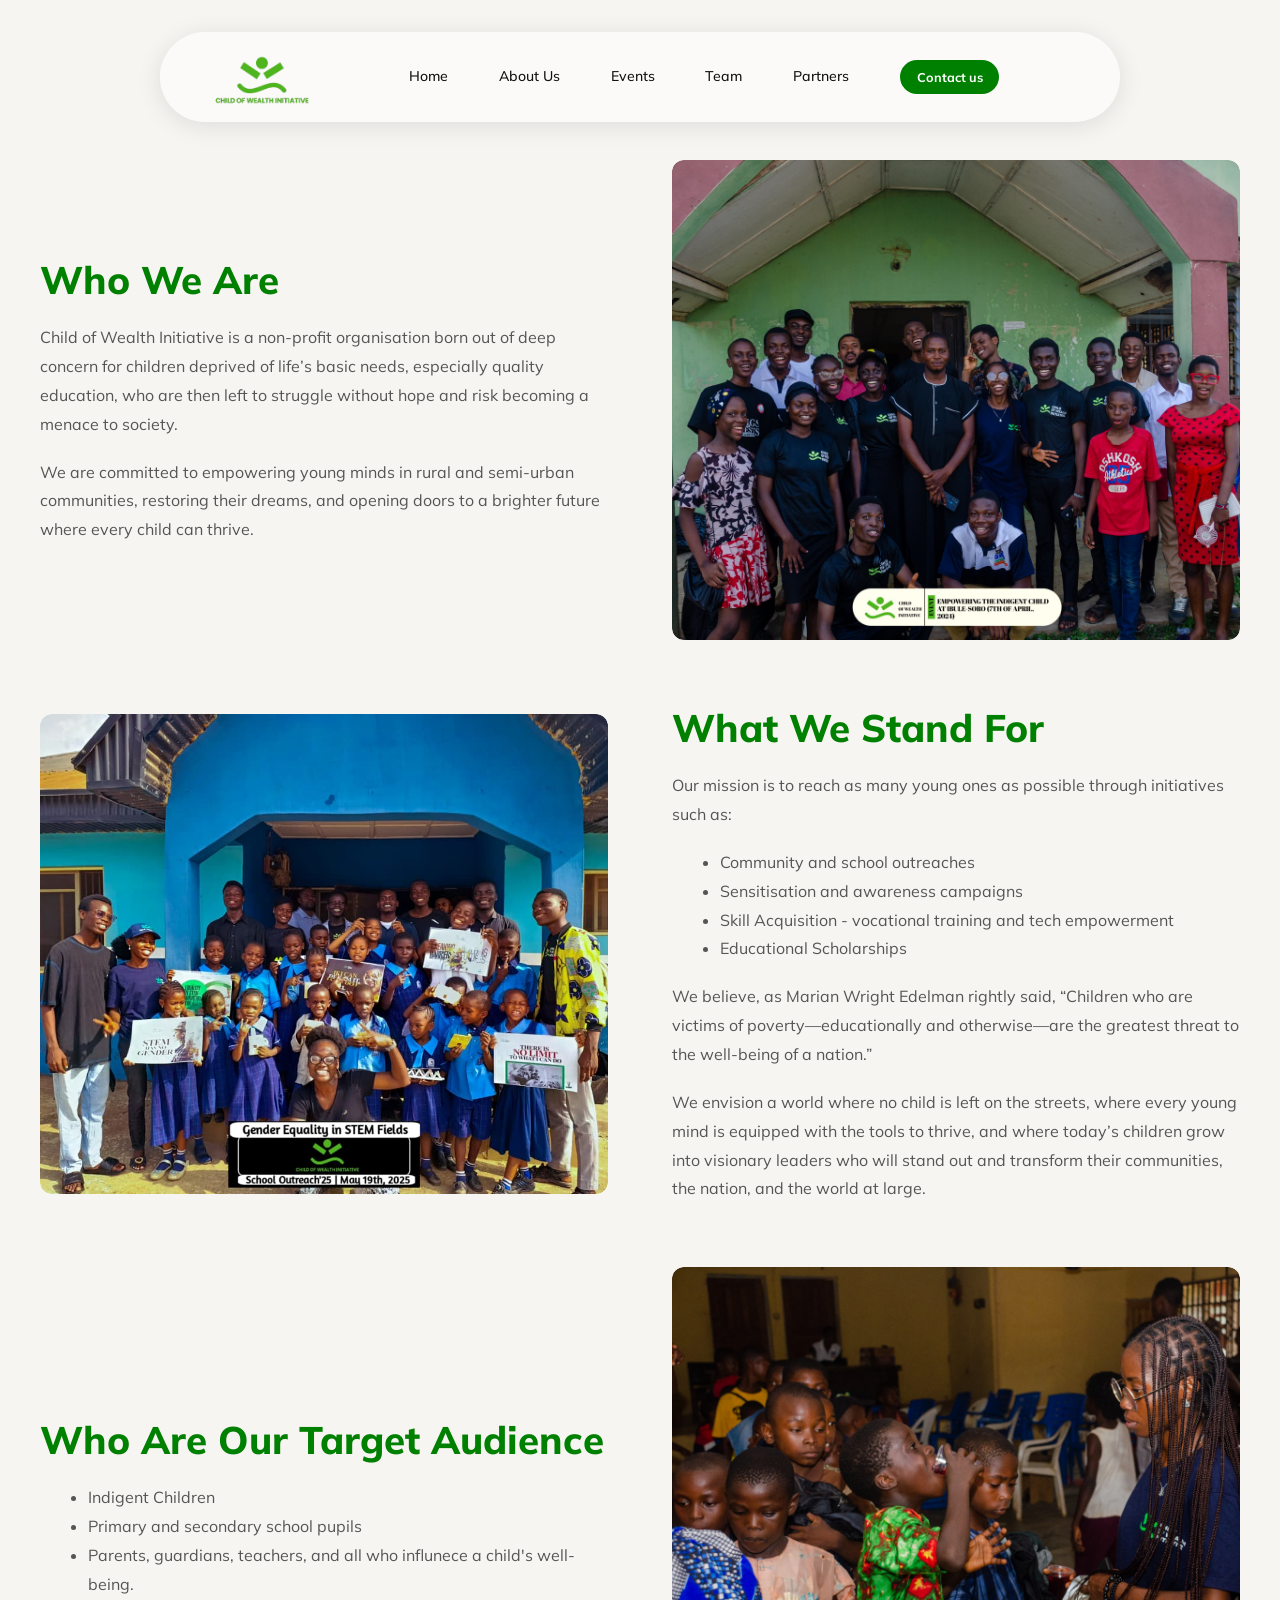
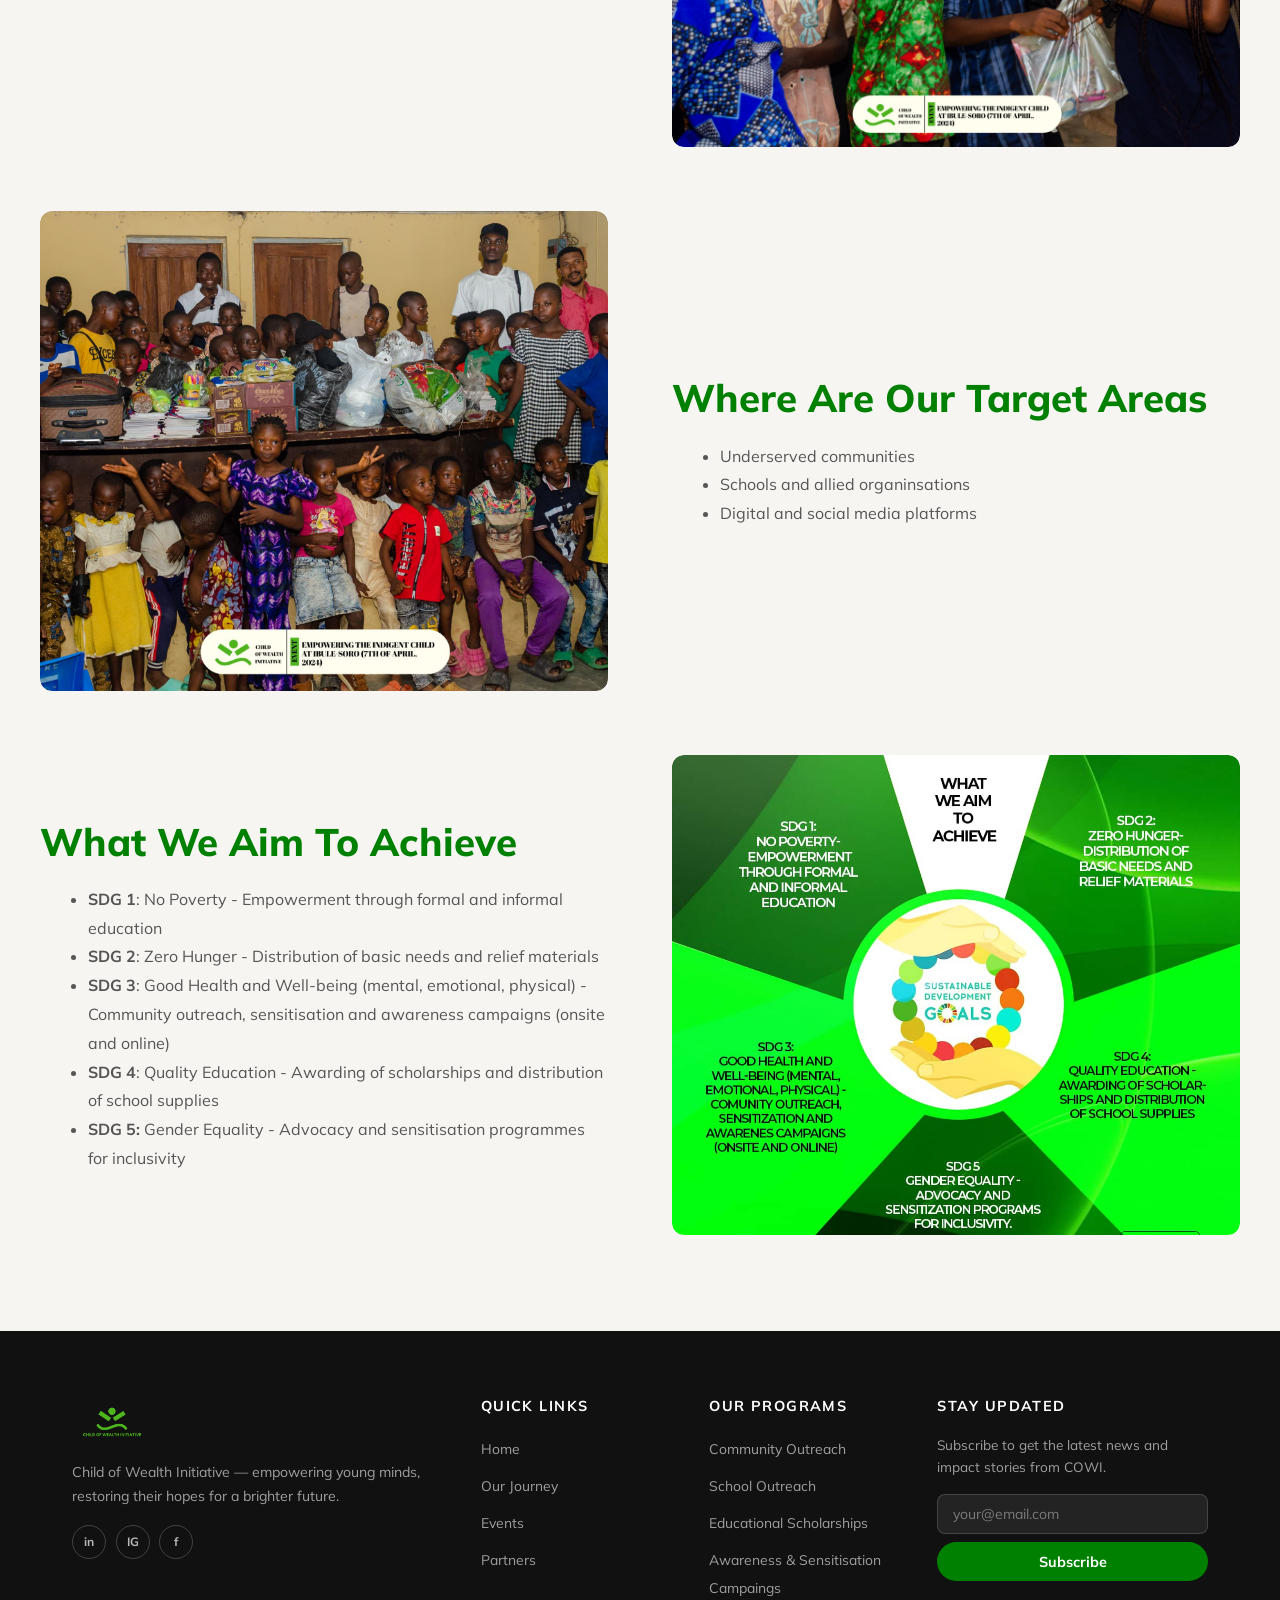
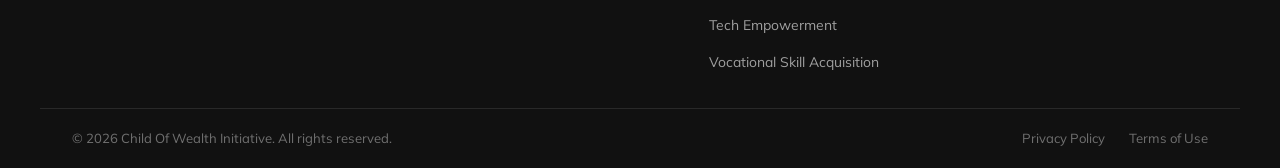
==== commit ccd5c90e: "Update meta tags, footer information and nav-bar content in about.html" ====
--- a/about.html
+++ b/about.html
@@ -2,12 +2,19 @@
 <html lang="en">
 <head>
   <meta charset="UTF-8">
-  <meta name="viewport" content="width=device-width, initial-scale=1.0">
-  <title>About Child Of Wealth Initiative</title>
-  <link rel="icon" href="./Images/COWI_logo.png">
+  <meta name="footer" content="2026 Child Of Wealth Initiative all rights reserved. This website was made by UnKle T">
+  <meta name="viewport" content="width=device-width, initial-scale=1">
+  <meta name="description" content="Child of Wealth Initiative is a non-profit organisation born out of deep concern for children deprived of life’s basic s, especially quality education">
+  <meta name="keywords" content="COWI, Child Of Wealth Initiative, nigerian ngo, empowerment, Anthony Ijang, Omorinsola, ngo, Tech Empowerment Launchpad, sabi programmers, tech4dev, Her Tech Africa, The Acalypha Child Care, ideatafrica">
+  <meta name="author" content="Anthony Ijang">
+  <meta property="og:title" content="Child Of Wealth Initiative">
+  <meta property="og:url" content="https://cowi.netlify.app">
+  <meta property="og:type" content="website">
+  <meta property="og:image" content="https://cowi.netlify.app/Images/COWI_logo.jpg">
+  <link rel="icon" href="./Images/COWI_logo.jpg">
   <link rel="stylesheet" href="./Styles/style.css">
   <link rel="stylesheet" href="./Styles/tablet.css">
-  <link rel="stylesheet" href="./Styles/about.css">
+  <title>About Child Of Wealth Initiative</title>
 </head>
 <body id="about-body">
   <!-- ===== MAIN NAV BAR (Desktop) ===== -->
@@ -23,9 +30,9 @@
       <li> <a class="active-link" href="#">About Us</a> </li>
       <!--<li> <a href="#causes">Causes</a> </li>-->
       <li> <a href="./index.html#programs">Events</a> </li>
+      <li> <a href="./index.html#team">Team</a> </li>
       <li> <a href="./index.html#patners">Partners</a> </li>
-      <!--<li> <a href="#team">Team</a> </li>
-      <li> <a href="#stories">Stories</a> </li>-->
+      <!-- <li> <a href="#stories">Stories</a> </li>-->
       <li> <a href="./index.html#contact"><button class="contact-btn nav-bar-btn">Contact us</button></a> </li>
       <!-- The "more-icon" (three dots / hamburger) only appears on small screens -->
       <li class="more-icon-con"><img src="./Images/more-icon.svg" id="more-icon" onclick="openSidebar()"></li>
@@ -41,12 +48,12 @@
         <img onclick="closeSidebar()" src="./Images/close-icon.svg" alt="close icon" class="close-icon">
       </li>
       <li> <a class="sc-active-link" href="./index.html">Home</a> </li>
-      <!--<li> <a href="./about.html">About Us</a> </li>-->
+      <li> <a href="#">About Us</a> </li>
       <!--<li> <a href="#causes">Causes</a> </li>--->
       <li> <a href="./index.html#programs">Events</a> </li>
+      <li> <a href="./index.html#team">Team</a> </li>
       <li> <a href="./index.html#partners">Partners</a> </li>
-      <!--<li> <a href="#team">Team</a> </li>
-      <li> <a href="#stories">Stories</a> </li>-->
+      <!-- <li> <a href="#stories">Stories</a> </li>-->
       <li> <a href="./index.html#contact"><button class="contact-btn sc-nav-bar-btn">Contact us</button></a> </li>
     </ul>
   </nav>
--- a/Styles/style.css
+++ b/Styles/style.css
@@ -235,7 +235,7 @@
   color: var(--green-light) !important;
 }
 
-/* Hide the hamburger more-icon on desktop 
+/* Hide the hamburger more-icon on desktop
 #nav-bar ul li:nth-child(9) {
   display: none;
 }
@@ -429,7 +429,6 @@
   background: var(--light-grey);
 }
 
-
 .about-section {
   margin: 4em auto auto auto;
   padding: var(--section-pad);
@@ -464,14 +463,15 @@
   font-style: normal;
 }
 
-.about-text p, ul {
+.about-text p,
+ul {
   color: var(--grey-text);
   font-size: 1em;
   line-height: 1.8;
 }
 
 .about-text ul,
-.contact-cta ul{
+.contact-cta ul {
   margin-left: 3em;
 }
 
@@ -784,7 +784,7 @@
 
 .program-link:hover {
   gap: 0.6em; /* Arrow shifts right on hover */
-  color: var(--ochre-dark)
+  color: var(--ochre-dark);
 }
 
 /* ============================================================
@@ -806,7 +806,7 @@
 
 .team-card {
   text-align: center;
-  background: var(--light-grey);
+  background: #fffffb;
   border-radius: var(--radius);
   padding: 2rem 1.5rem;
   border: 1px solid var(--border);
@@ -817,17 +817,17 @@
 
 .team-card:hover {
   transform: translateY(-5px);
-  box-shadow: var(--shadow);
+  box-shadow: 0 0 5px rgb(213, 213, 213);
 }
 
 /* Circular image container */
 .team-img-wrap {
-  width: 100px;
-  height: 100px;
+  width: 150px;
+  height: 150px;
   border-radius: 50%;
   overflow: hidden;
   margin: 0 auto 1rem;
-  border: 3px solid var(--green);
+  border: 2px solid var(--green);
   /* Placeholder if image missing */
   background: linear-gradient(135deg, #c0b8ad, #a09890);
 }
@@ -1016,13 +1016,82 @@
   color: var(--ochre-dark);
 }
 
+/*=============================================================
+  14.5? I mixed up the numbering cause I just had to add this section over here:)
+  ============================================================= */
+
+/* ---- PARTNERS SECTION ---- */
+.partners-section {
+  padding: var(--section-pad);
+  overflow: hidden; /* clips the strip so logos don't spill outside */
+}
+
+.partners-gallery {
+  display: flex;          /* lays the strip out horizontally */
+  overflow: hidden;       /* hides logos that slide off screen */
+  width: 100%;
+}
+
+.partners-gallery::-webkit-scrollbar {
+  display: none;
+}
+
+/* The scrolling strip — contains ALL logos in a single horizontal row */
+.partners-scroll {
+  display: flex;
+  align-items: center;
+  flex-shrink: 0;
+  width: fit-content;         /* prevents the strip from squishing */
+  min-width: 100%;        /* each copy is at least one full screen wide */
+  animation: marquee 12s infinite linear;
+}
+
+/* Each logo box — fixed size, no margin tricks */
+.partners-logo-con {
+  display: flex;
+  flex: 0 0 auto;
+  width: 10rem;
+  padding: 0 2em;         /* space between logos, included inside the box */
+}
+
+.partners-logo-con img {
+  width: 100%;
+  height: auto;
+  object-fit: contain;
+}
+
+.tech4dev-logo {
+  color: black;
+}
+
+/* The animation: slides left by exactly 100% of the strip's own width.
+   Because each .partners-scroll is min-width: 100% and flex-shrink: 0,
+   two copies sit side by side. Moving -100% moves exactly one copy left,
+   then it resets — perfectly seamless. */
+@keyframes marquee {
+  from { transform: translateX(0); }
+  to   { transform: translateX(-100%); }
+}
+
+@media all and (min-width: 1024px) {
+  .partners-logo-con {
+    width: 13em;
+  }
+}
+
+@media all and (min-width: 1440px) {
+  .partners-logo-con {
+    width: 16.5em;
+  }
+}
+
 /* ============================================================
    15. CONTACT SECTION
    Two-column: CTA text on the left, form on the right.
    ============================================================ */
 .contact-section {
   padding: var(--section-pad);
-  background: #fff;
+  background: var(--light-grey);
 }
 
 .contact-inner {
@@ -1081,7 +1150,7 @@
 
 /* Form container box */
 .contact-form-wrap {
-  background: var(--light-grey);
+  background: var(--white-text);
   border-radius: var(--radius);
   padding: 2rem;
   border: 1px solid var(--border);
@@ -1169,7 +1238,6 @@
   /*filter: brightness(0) invert(1);*/
 }
 
-
 .footer-brand p {
   font-size: 0.88em;
   line-height: 1.7;
@@ -1335,6 +1403,11 @@
   max-width: 38em;
 }
 
+.section-tag-con {
+  display: flex;
+  justify-content: center;
+}
+
 /* Small coloured pill label */
 .section-tag {
   display: inline-block;
--- a/Styles/tablet.css
+++ b/Styles/tablet.css
@@ -43,8 +43,7 @@
 
   #nav-bar img,
   #nav-logo,
-  .logo{
-    diplay: none;
+  .logo {
     margin: 0;
     width: 100%;
     height: 100%;
@@ -151,8 +150,6 @@
     margin: 0 auto 0 0;
   }
 
-
-  
   /* Make the close icon white */
   .close-icon {
     filter: brightness(0) saturate(100%) invert(100%) sepia(100%) saturate(2%)
@@ -249,6 +246,17 @@
     margin-right: auto;
   }
 
+  /* ---- PARTNERS SECTION ---- */
+.partners-logo-con {
+  width: 8rem;
+  padding: 0 1.2em;
+}
+
+/* Slow it down slightly on mobile */
+.partners-scroll {
+  animation-duration: 8s;
+}
+
   /* ---- TEAM SECTION ---- */
   /* 4 columns → 2 columns */
   .team-grid {
@@ -266,6 +274,7 @@
   .story-card--featured {
     grid-row: span 1;
   }
+
 
   /* ---- CONTACT SECTION ---- */
   /* 2 columns → 1 column */
@@ -342,6 +351,11 @@
     margin-left: auto;
     margin-right: auto;
   }
+
+  #partners-paragraph {
+    text-align: left;
+  }
+
 
   /* ---- CONTACT ---- */
   .contact-form-wrap {
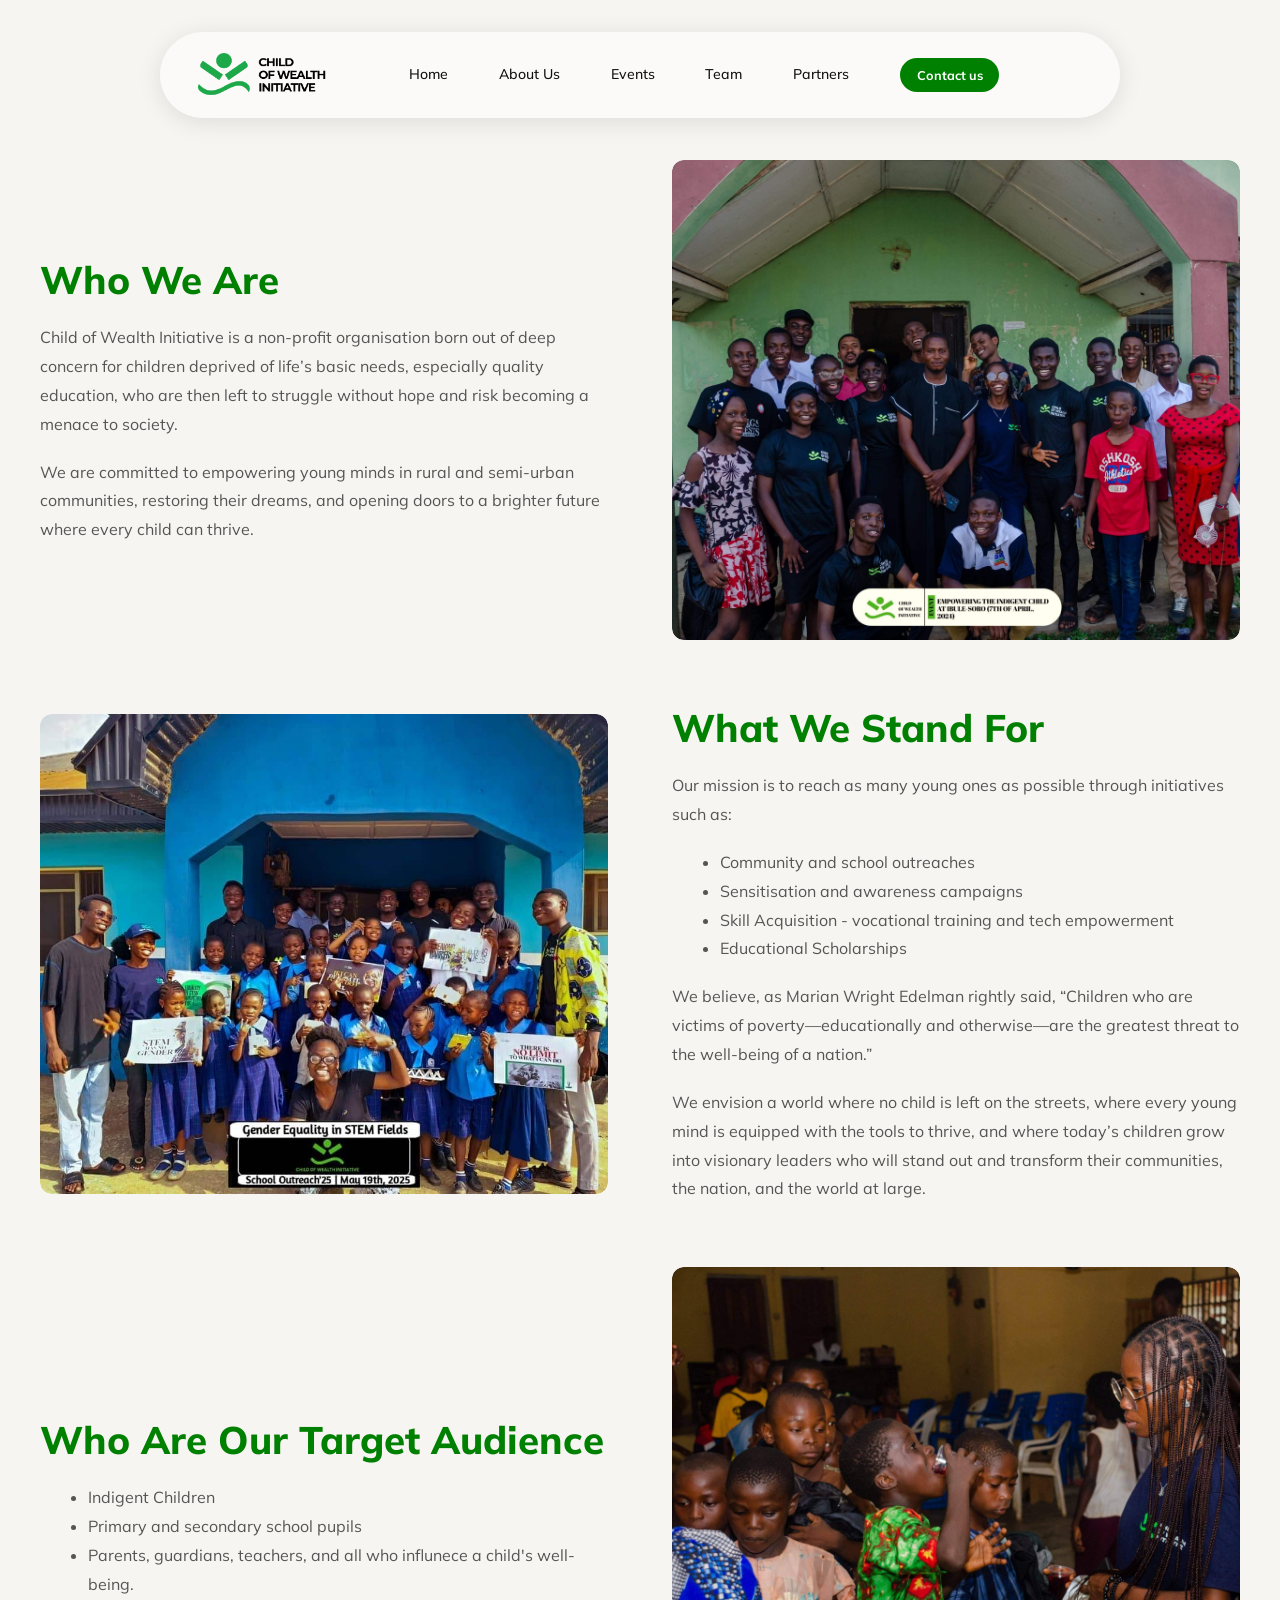
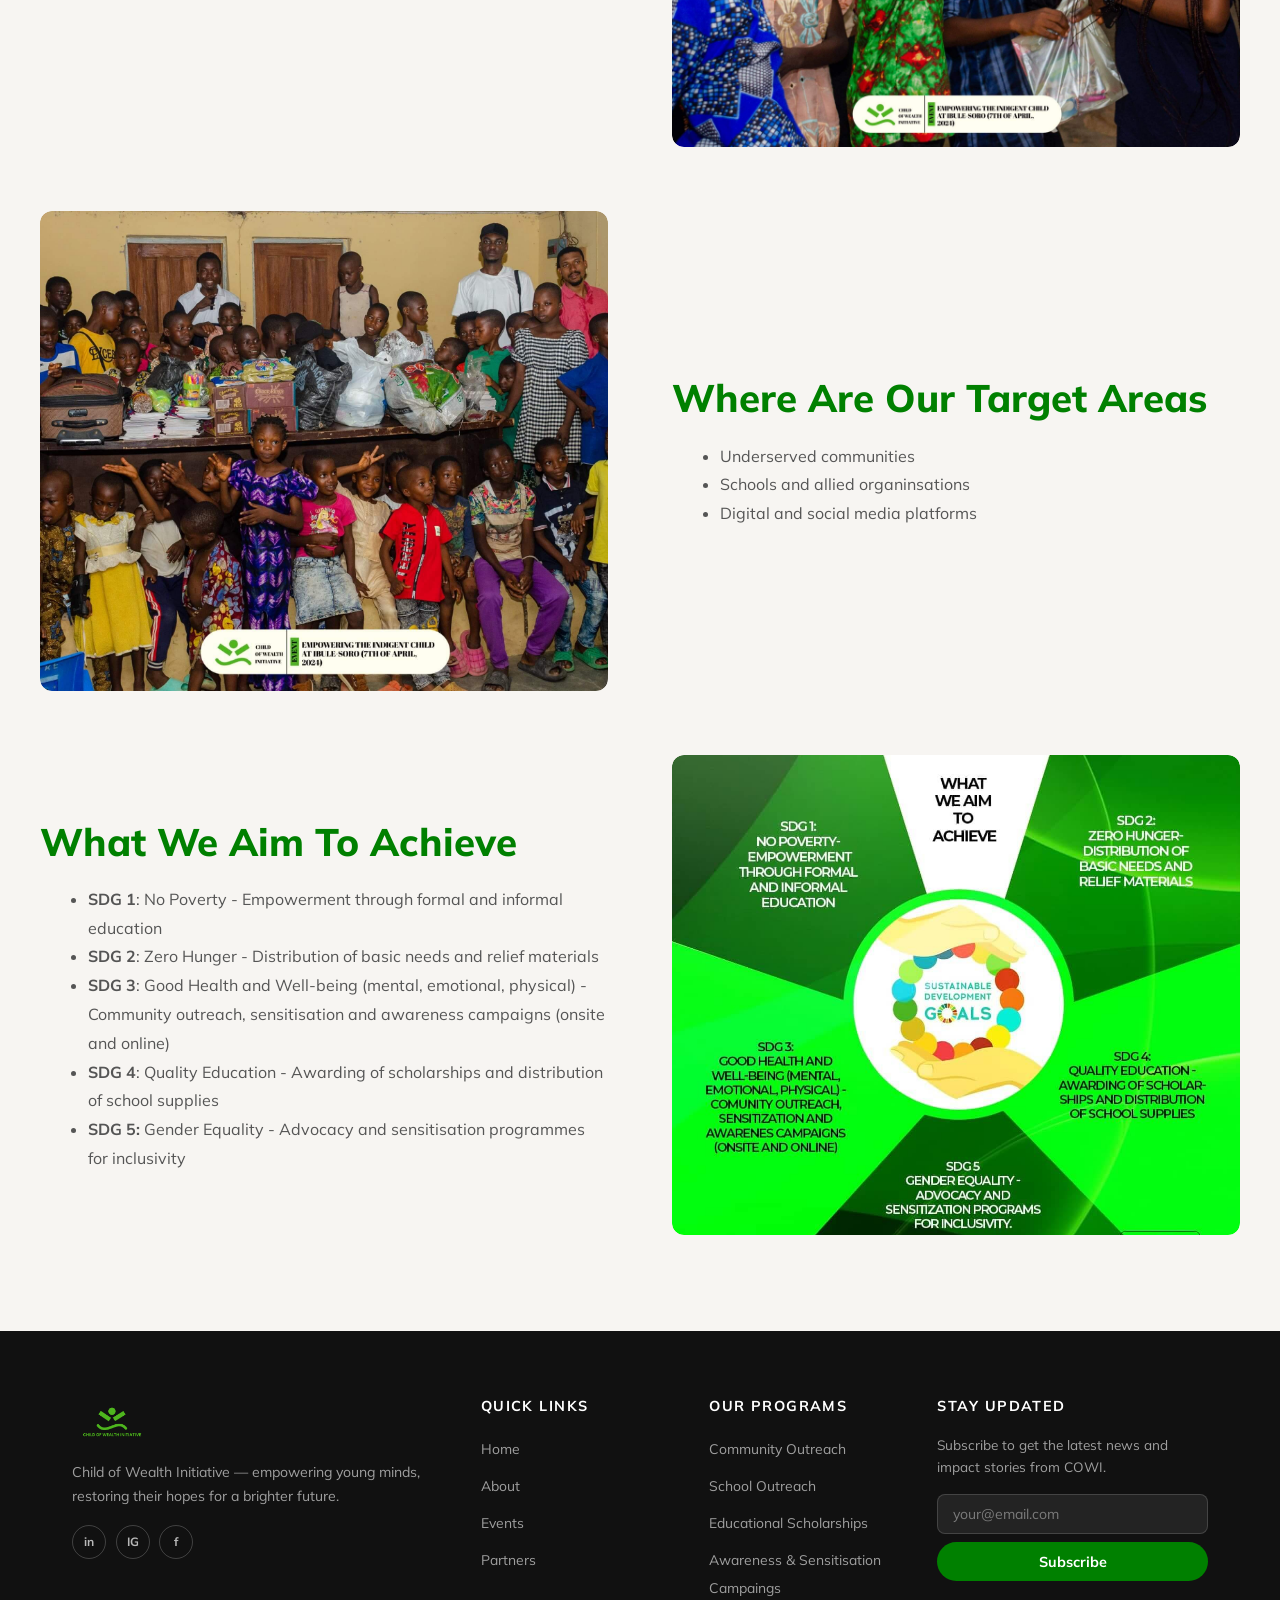
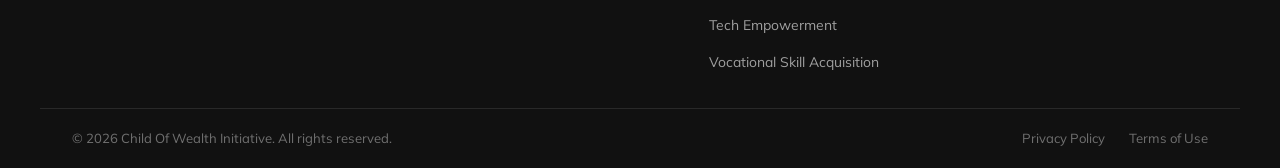
==== commit 9029e48a: "Fresh overwrite deployment" ====
--- a/about.html
+++ b/about.html
@@ -10,8 +10,8 @@
   <meta property="og:title" content="Child Of Wealth Initiative">
   <meta property="og:url" content="https://cowi.netlify.app">
   <meta property="og:type" content="website">
-  <meta property="og:image" content="https://cowi.netlify.app/Images/COWI_logo.jpg">
-  <link rel="icon" href="./Images/COWI_logo.jpg">
+  <meta property="og:image" content="https://cowi.netlify.app/Images/Logo/COWI_logo.jpg">
+  <link rel="icon" href="./Images/Logo/COWI_logo.jpg">
   <link rel="stylesheet" href="./Styles/style.css">
   <link rel="stylesheet" href="./Styles/tablet.css">
   <title>About Child Of Wealth Initiative</title>
@@ -22,10 +22,12 @@
   <!-- This is the navigation bar shown on large screens (laptops/desktops) -->
   <nav id="nav-bar" class="nav-bar">
     <ul>
-      <li class="nav-logo-con">
-        <!-- Logo image - stored locally in the Images folder -->
-        <img src="./Images/COWI_logo.png" alt="COWI Logo" class="logo" id="nav-logo">
-      </li>
+      <a href="./index.html#home" class="show-nav-logo">
+        <li class="nav-logo-con">
+          <!-- Logo image - stored locally in the Images folder -->
+          <img src="./Images/Logo/logoVariant-2.png" alt="COWI Logo" class="logo" id="nav-logo">
+        </li>
+      </a>
       <li> <a href="index.html">Home</a> </li>
       <li> <a class="active-link" href="#">About Us</a> </li>
       <!--<li> <a href="#causes">Causes</a> </li>-->
@@ -35,7 +37,7 @@
       <!-- <li> <a href="#stories">Stories</a> </li>-->
       <li> <a href="./index.html#contact"><button class="contact-btn nav-bar-btn">Contact us</button></a> </li>
       <!-- The "more-icon" (three dots / hamburger) only appears on small screens -->
-      <li class="more-icon-con"><img src="./Images/more-icon.svg" id="more-icon" onclick="openSidebar()"></li>
+      <li class="more-icon-con"><img src="./Images/Assets/more-icon.svg" id="more-icon" onclick="openSidebar()"></li>
     </ul>
   </nav>
 
@@ -44,11 +46,11 @@
   <nav id="sc-nav-bar" class="sc-nav-bar">
     <ul>
       <li class="sc-logo-con">
-        <img src="./Images/COWI_logo.png" alt="COWI Logo" class="sc-logo" id="sc-logo">
-        <img onclick="closeSidebar()" src="./Images/close-icon.svg" alt="close icon" class="close-icon">
+        <a href="./index.html#home"><img src="./Images/Logo/logoVariant-2.png" alt="COWI Logo" class="sc-logo" id="sc-logo"></a>
+        <img onclick="closeSidebar()" src="./Images/Assets/close-icon.svg" alt="close icon" class="close-icon">
       </li>
-      <li> <a class="sc-active-link" href="./index.html">Home</a> </li>
-      <li> <a href="#">About Us</a> </li>
+      <li> <a href="./index.html">Home</a> </li>
+      <li> <a class="active-link" href="#">About Us</a> </li>
       <!--<li> <a href="#causes">Causes</a> </li>--->
       <li> <a href="./index.html#programs">Events</a> </li>
       <li> <a href="./index.html#team">Team</a> </li>
@@ -81,7 +83,7 @@
 
       <!-- Right column: image + floating badge -->
       <div class="about-image-wrap">
-        <img src="./Images/Events/ETIC/ETIC_13.jpg" alt="loading" class="about-img">
+        <img src="./Images/Events/ETIC/ETIC_13.jpg" alt="team members at Empowering The Indigent Child" class="about-img">
         <!-- A little badge that floats over the image -->
         <!--<div class="about-badge">
           <span class="badge-icon">❤</span>
@@ -95,7 +97,7 @@
 
       <!-- Right column: image + floating badge -->
       <div class="about-image-wrap invert-item-a">
-        <img src="./Images/Events/GESF/GESF_30.jpg" alt="loading" class="about-img">
+        <img src="./Images/Events/GESF/GESF_30.jpg" alt="COWI at Gender Equality in Stem Fields" class="about-img"  loading="lazy">
         <!-- A little badge that floats over the image -->
         <!--<div class="about-badge">
           <span class="badge-icon">❤</span>
@@ -140,7 +142,7 @@
 
       <!-- Right column: image + floating badge -->
       <div class="about-image-wrap">
-        <img src="./Images/Events/ETIC/ETIC_24.jpg" alt="loading" class="about-img">
+        <img src="./Images/Events/ETIC/ETIC_24.jpg" alt="COWI at ETIC event" class="about-img" loading="lazy">
         <!-- A little badge that floats over the image -->
         <!--<div class="about-badge">
           <span class="badge-icon">❤</span>
@@ -154,7 +156,7 @@
 
       <!-- Right column: image + floating badge -->
       <div class="about-image-wrap invert-item-c">
-        <img src="./Images/Events/ETIC/ETIC_23.jpg" alt="loading" class="about-img">
+        <img src="./Images/Events/ETIC/ETIC_23.jpg" alt="Happy children after COWI support" class="about-img"  loading="lazy">
         <!-- A little badge that floats over the image -->
         <!--<div class="about-badge">
           <span class="badge-icon">❤</span>
@@ -196,7 +198,7 @@
 
       <!-- Right column: image + floating badge -->
       <div class="about-image-wrap">
-        <img src="./Images/about_replacement.jpg" alt="loading" class="about-img">
+        <img src="./Images/Assets/about_replacement.jpg" alt="Our goals" class="about-img"  loading="lazy">
         <!-- A little badge that floats over the image -->
         <!--<div class="about-badge">
           <span class="badge-icon">❤</span>
@@ -216,7 +218,7 @@
 
       <!-- Column 1: brand info -->
       <div class="footer-brand">
-        <img src="./Images/COWI_logo.png" alt="COWI Logo" class="footer-logo">
+        <img src="./Images/Logo/COWI_logo.png" alt="COWI Logo" class="footer-logo"  loading="lazy">
         <p>Child of Wealth Initiative — empowering young minds, restoring their hopes for a brighter future.
 </p>
         <div class="footer-socials">
@@ -232,7 +234,7 @@
         <h5>Quick Links</h5>
         <ul>
           <li><a href="#">Home</a></li>
-          <li><a href="./about.html">Our Journey</a></li>
+          <li><a href="./about.html">About</a></li>
           <!--<li><a href="#causes">Causes</a></li>-->
           <li><a href="./index.html#programs">Events</a></li>
           <li><a href="./index.html#partners">Partners</a></li>
@@ -281,4 +283,4 @@
 
   <script src="./Scripts/main.js" defer></script>
 </body>
-</html>
+</html>
--- a/Styles/style.css
+++ b/Styles/style.css
@@ -17,6 +17,7 @@
    12. Programs & Initiatives section
    13. Team section
    14. Stories section
+   14.5 Partners section
    15. Contact section
    16. Footer
    17. Shared / utility styles
@@ -97,6 +98,7 @@
    ============================================================ */
 :root {
   --white-text: #fff;
+  --nav-white: rgba(255, 255, 255, 0.767);
   --ochre: #d27315; /* Brand orange-brown colour */
   --ochre-dark: #b05e0e; /* Darker version for hover states */
   --black-text: #111;
@@ -184,10 +186,10 @@
   transform: translateX(
     -50%
   ); /* Shift left by half its own width → truly centered */
-  padding: 0 1em;
+  padding: 1em;
   width: clamp(45em, 90vw, 60em); /* Responsive width: min 45em, max 60em */
   border-radius: 12em; /* Makes it pill-shaped */
-  background-color: var(--glass);
+  background-color: var(--nav-white);
   backdrop-filter: blur(14px); /* Frosted glass blur behind the navbar */
   box-shadow: var(--shadow);
   transition: var(--transition);
@@ -296,13 +298,14 @@
   color: var(--green-light) !important;
 }
 
+
 /* ============================================================
    8. HERO SECTION
    The large full-screen banner at the top with a background image.
    ============================================================ */
 .hero {
   position: relative;
-  background-image: url("../Images/hands-together.jpg");
+  background-image: url("../Images/Assets/hands-together.jpg");
   background-position: center;
   background-size: cover;
   background-repeat: no-repeat;
@@ -1447,6 +1450,7 @@
   transform: translateY(-2px);
 }
 
+
 /*This is the second styling for the hero btn cause I want the color from the contact to cascade*/
 
 .hero-btn {
--- a/Styles/tablet.css
+++ b/Styles/tablet.css
@@ -29,8 +29,10 @@
     width: clamp(20em, 90vw, 44em);
   }
 
-  /* Hide all nav links on the main navbar */
-  .nav-bar a {
+  #nav-bar{padding: 0;}
+
+  /* Hide all nav links on the main navbar except the logo :)*/
+  .nav-bar a:not(.show-nav-logo) {
     display: none;
   }
 
@@ -38,7 +40,7 @@
     display: flex;
     align-items: center;
     margin: 0 auto 0 0;
-    width: clamp(3em, 6%, 4.3em);
+    width: clamp(4em, 9%, 5em);
   }
 
   #nav-bar img,
@@ -74,12 +76,12 @@
   }
 
   /* Make the hamburger icon white*/
-  .more-icon img {
+  /* .more-icon img {
     filter: brightness(0) saturate(100%) invert(100%) sepia(100%) saturate(2%)
       hue-rotate(296deg) brightness(104%) contrast(101%);
     width: 100%;
     margin: 0;
-  }
+  } */
 
   /*New hambugar icon white
   .more-icon img {
@@ -99,11 +101,11 @@
     left: 50%;
     z-index: 100;
     transform: translateX(-50%);
-    background-color: var(--glass);
+    background-color: var(--nav-white);
     backdrop-filter: blur(14px);
     box-shadow: 0 4px 30px rgba(0, 0, 0, 0.15);
     border-radius: 1.5em;
-    padding: 0 clamp(0.7em, 2vh, 2em) clamp(0.7em, 2vh, 2em);
+    padding: clamp(0.7em, 2vh, 2em);
     width: clamp(20em, 90vw, 40em);
   }
 
@@ -152,8 +154,8 @@
 
   /* Make the close icon white */
   .close-icon {
-    filter: brightness(0) saturate(100%) invert(100%) sepia(100%) saturate(2%)
-      hue-rotate(296deg) brightness(104%) contrast(101%);
+    /* filter: brightness(0) saturate(100%) invert(100%) sepia(100%) saturate(2%)
+      hue-rotate(296deg) brightness(104%) contrast(101%); */
     width: clamp(1.5em, 6%, 2.5em);
     margin: 0 0 0 auto;
   }
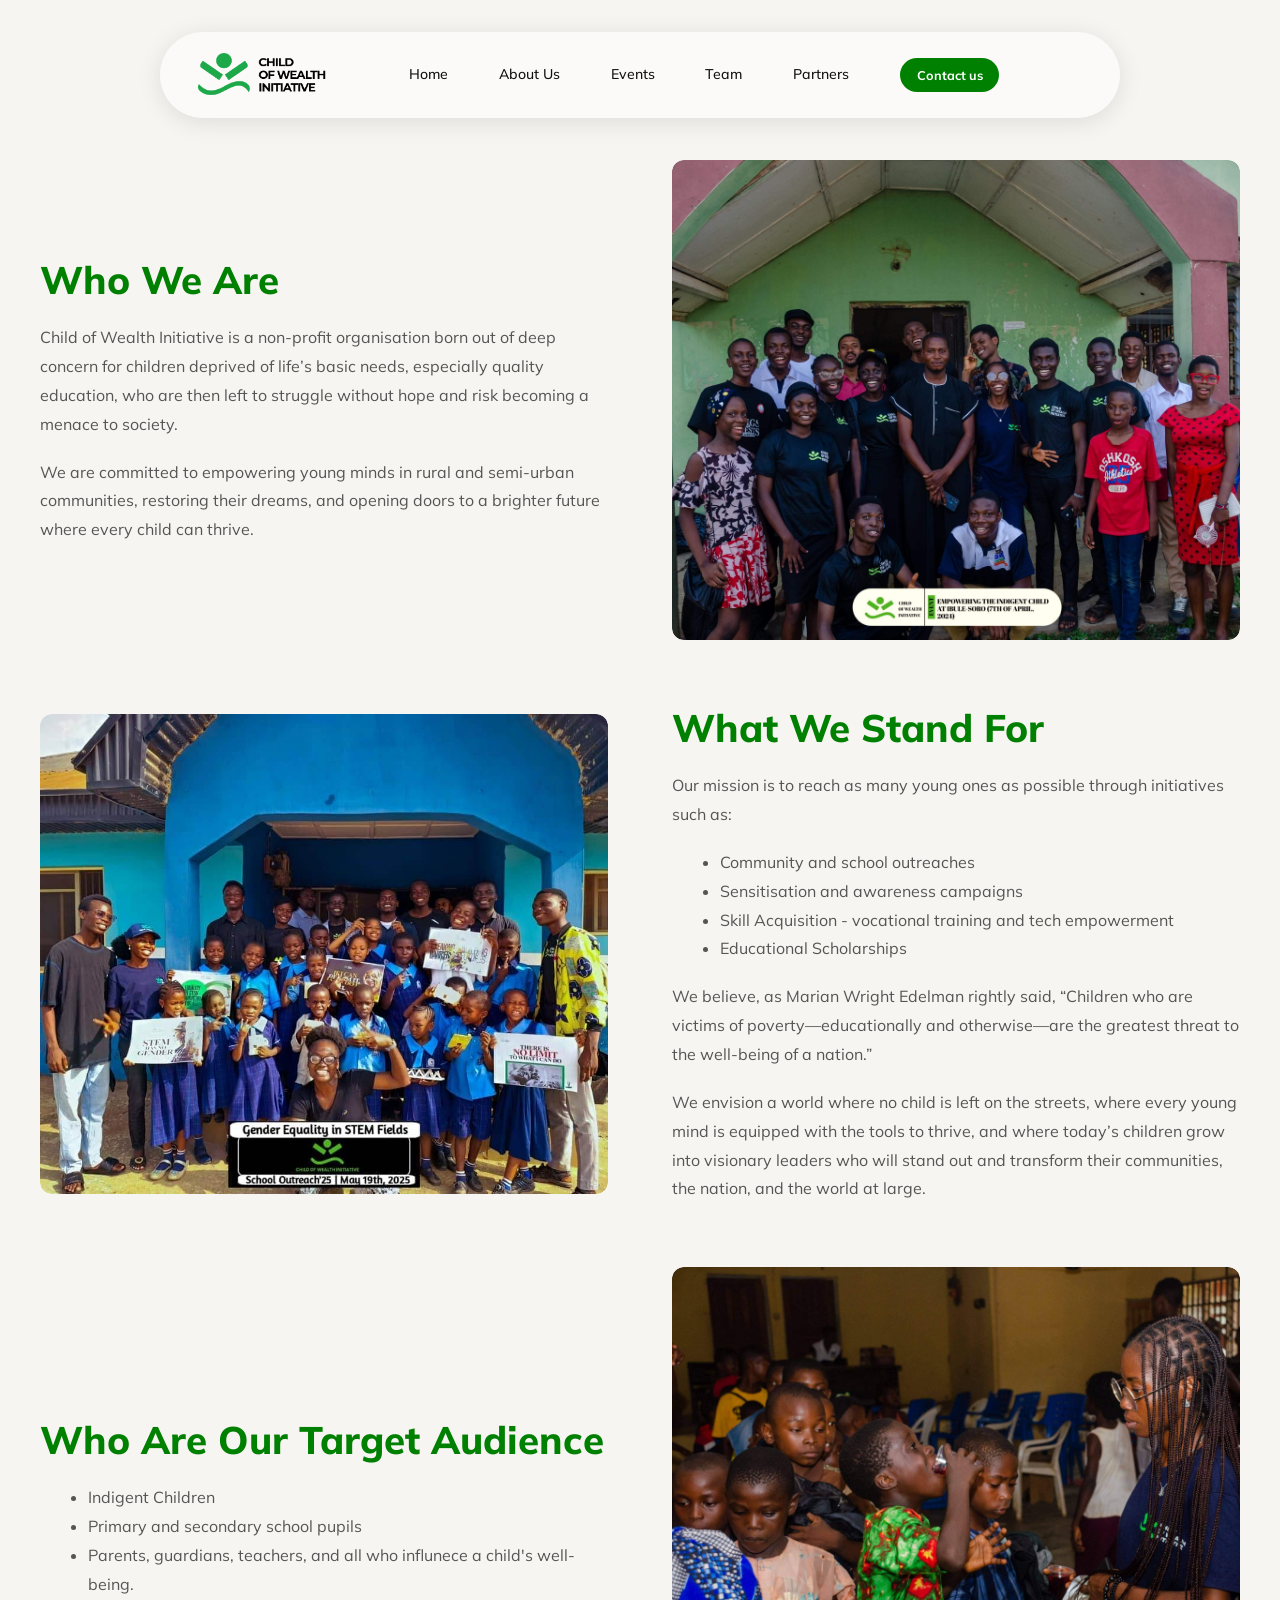
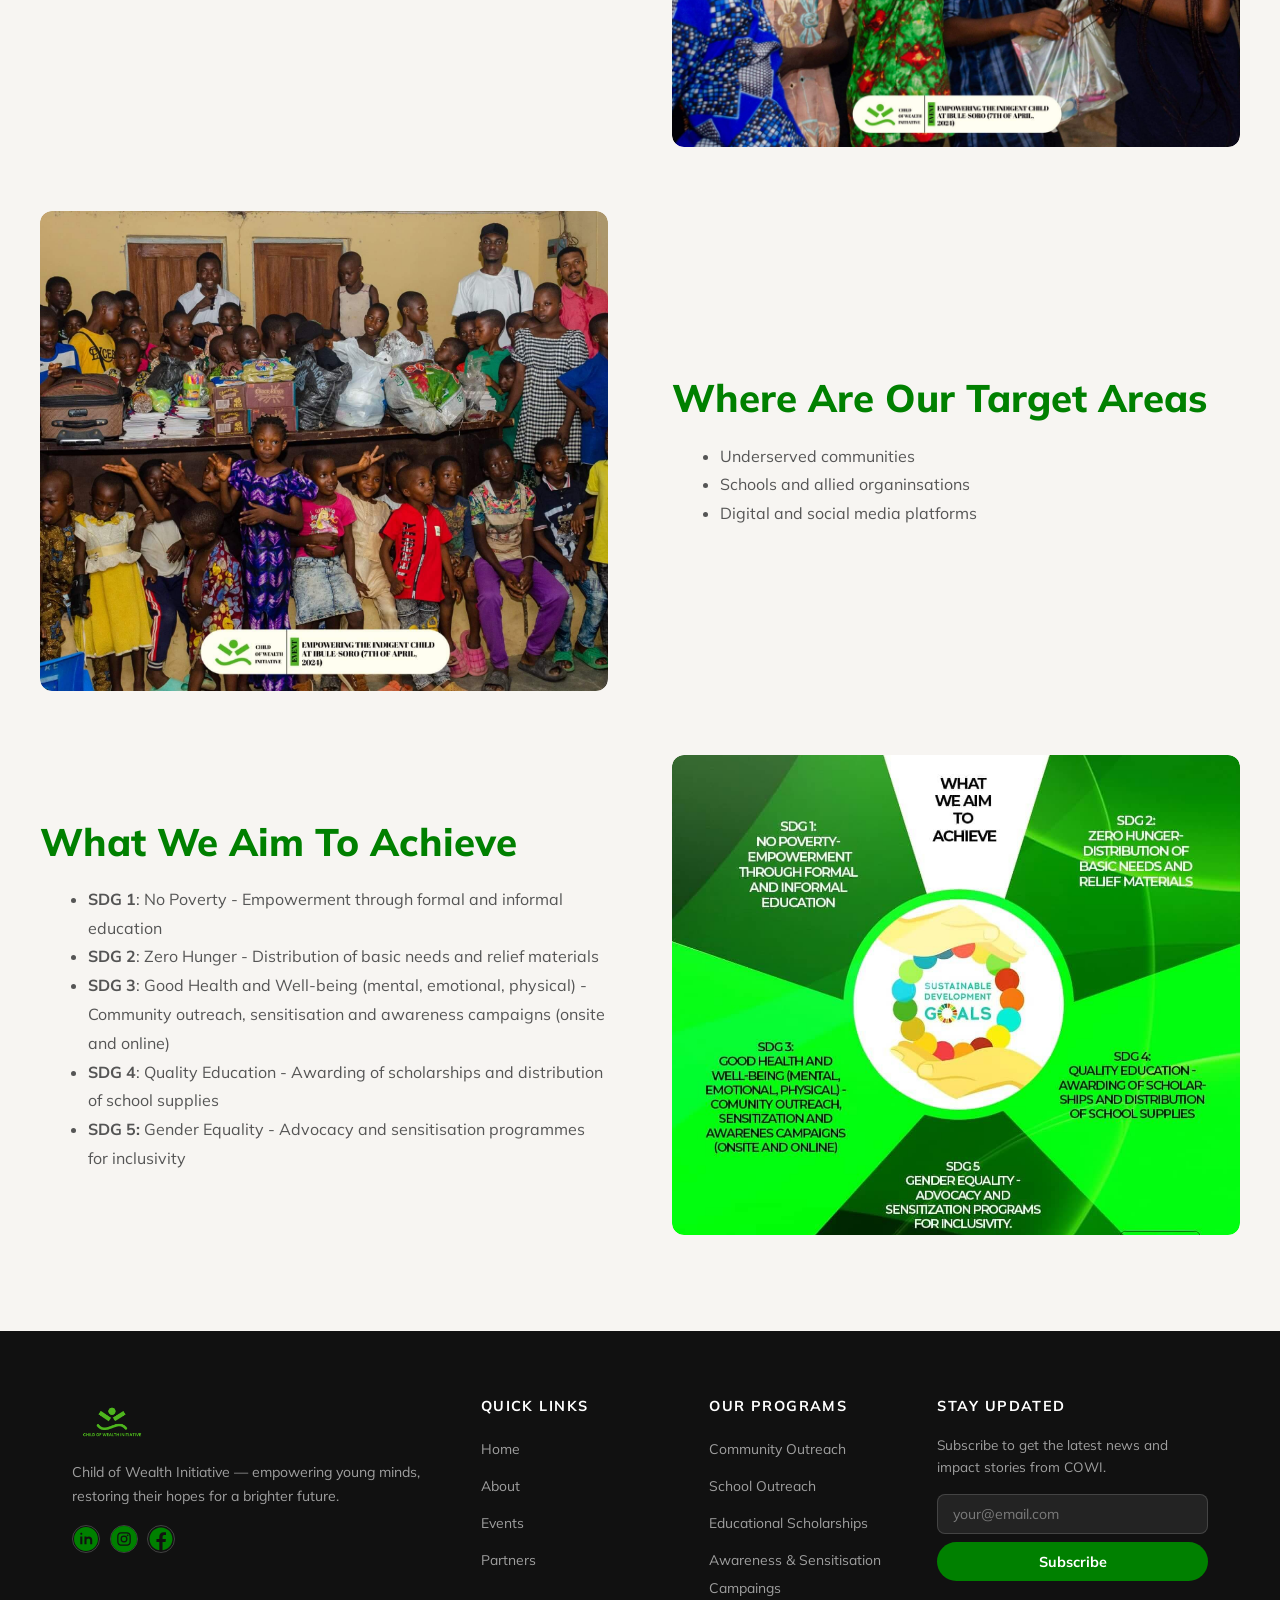
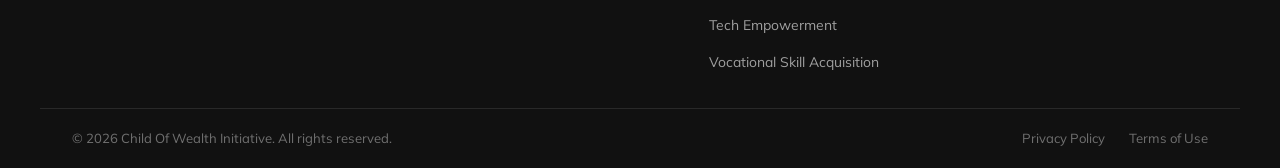
==== commit e4dff970: "Swapping Emojis and Texts for SVG's" ====
--- a/about.html
+++ b/about.html
@@ -22,12 +22,10 @@
   <!-- This is the navigation bar shown on large screens (laptops/desktops) -->
   <nav id="nav-bar" class="nav-bar">
     <ul>
-      <a href="./index.html#home" class="show-nav-logo">
         <li class="nav-logo-con">
           <!-- Logo image - stored locally in the Images folder -->
           <img src="./Images/Logo/logoVariant-2.png" alt="COWI Logo" class="logo" id="nav-logo">
         </li>
-      </a>
       <li> <a href="index.html">Home</a> </li>
       <li> <a class="active-link" href="#">About Us</a> </li>
       <!--<li> <a href="#causes">Causes</a> </li>-->
@@ -129,7 +127,7 @@
       </div>
 
       <!-- Left column: all the text content -->
-      <div class="about-text">
+      <div class="about-text invert-item-c">
         <!--<span class="section-tag">What We Stand For</span>--->
         <h2><em>Who Are Our Target Audience</em></h2>
         <ul>
@@ -141,7 +139,7 @@
       </div>
 
       <!-- Right column: image + floating badge -->
-      <div class="about-image-wrap">
+      <div class="about-image-wrap invert-item-d">
         <img src="./Images/Events/ETIC/ETIC_24.jpg" alt="COWI at ETIC event" class="about-img" loading="lazy">
         <!-- A little badge that floats over the image -->
         <!--<div class="about-badge">
@@ -155,7 +153,7 @@
 
 
       <!-- Right column: image + floating badge -->
-      <div class="about-image-wrap invert-item-c">
+      <div class="about-image-wrap invert-item-e">
         <img src="./Images/Events/ETIC/ETIC_23.jpg" alt="Happy children after COWI support" class="about-img"  loading="lazy">
         <!-- A little badge that floats over the image -->
         <!--<div class="about-badge">
@@ -165,11 +163,11 @@
             <small>Always at our core</small>
           </div>
         </div>-->
-      </div
+      </div>
 
 
       <!-- Inverted-2 column: all the text content -->
-      <div class="about-text invert-item-d">
+      <div class="about-text invert-item-f">
         <!--<span class="section-tag">What We Stand For</span>--->
         <h2><em>Where Are Our Target Areas</em></h2>
         <ul>
@@ -182,7 +180,7 @@
 
 
       <!-- Left column: all the text content -->
-      <div class="about-text">
+      <div class="about-text invert-item-g">
         <!--<span class="section-tag">What We Stand For</span>--->
         <h2><em>What We Aim To Achieve</em></h2>
         <ul>
@@ -197,7 +195,7 @@
       </div>
 
       <!-- Right column: image + floating badge -->
-      <div class="about-image-wrap">
+      <div class="about-image-wrap invert-item-h">
         <img src="./Images/Assets/about_replacement.jpg" alt="Our goals" class="about-img"  loading="lazy">
         <!-- A little badge that floats over the image -->
         <!--<div class="about-badge">
@@ -222,10 +220,10 @@
         <p>Child of Wealth Initiative — empowering young minds, restoring their hopes for a brighter future.
 </p>
         <div class="footer-socials">
-          <a href="https://www.linkedin.com/company/cowi-foundation/" target="_blank" aria-label="LinkedIn">in</a>
-          <a href="https://www.instagram.com/childofwealth_initiative" target="_blank" aria-label="Instagram">IG</a>
+          <a href="https://www.linkedin.com/company/cowi-foundation/" target="_blank" aria-label="LinkedIn"><img src="./Images/Assets/linkedin.svg" alt="LinkedIn Icon"></a>
+          <a href="https://www.instagram.com/childofwealth_initiative" target="_blank" aria-label="Instagram"><img src="./Images/Assets/instagram.svg" alt="Instagram Icon"></a>
           <!--<a href="#" aria-label="Twitter">𝕏</a>-->
-          <a href="https://www.facebook.com/profile.php?id=61556978939477" target="_blank" aria-label="Facebook">f</a>
+          <a href="https://www.facebook.com/profile.php?id=61556978939477" target="_blank" aria-label="Facebook"><img src="./Images/Assets/facebook.svg" alt="facebook icon"></a>
         </div>
       </div>
 
--- a/Styles/style.css
+++ b/Styles/style.css
@@ -130,6 +130,8 @@
   box-sizing: border-box; /* padding/border are included inside the element's size */
 }
 
+.nav-bar a:ha
+
 /* ============================================================
    5. BASE STYLES
    ============================================================ */
@@ -863,15 +865,18 @@
   gap: 0.5rem;
 }
 
-.team-socials a {
+.team-socials a, .team-socials img {
   display: inline-flex;
   align-items: center;
   justify-content: center;
   width: 32px;
   height: 32px;
   border-radius: 50%;
-  background: var(--green);
-  color: #fff;
+}
+
+.team-socials a{
+  /* background: var(--green); */
+  /* color: #fff; */
   font-size: 0.75em;
   font-weight: 700;
   transition:
@@ -1020,7 +1025,8 @@
 }
 
 /*=============================================================
-  14.5? I mixed up the numbering cause I just had to add this section over here:)
+  14.5 PARTNERS SECTION
+? I mixed up the numbering cause I just had to add this section over here:)
   ============================================================= */
 
 /* ---- PARTNERS SECTION ---- */
@@ -1257,8 +1263,8 @@
   display: inline-flex;
   align-items: center;
   justify-content: center;
-  width: 34px;
-  height: 34px;
+  width: 28px;
+  height: 28px;
   border-radius: 50%;
   border: 1px solid rgba(255, 255, 255, 0.2);
   color: rgba(255, 255, 255, 0.7);
@@ -1269,10 +1275,15 @@
     color var(--transition);
 }
 
-.footer-socials a:hover {
+/* .footer-socials a:hover {
   background: var(--green);
   border-color: var(--white-text);
   color: #fff;
+} */
+
+.footer-socials a:hover {
+  background: var(--green-dark);
+  transform: scale(1.1);
 }
 
 /* Columns 2 & 3: link lists */
--- a/Styles/tablet.css
+++ b/Styles/tablet.css
@@ -210,25 +210,23 @@
     gap: 2.5rem;
   }
 
-  .about-img {
-    height: 340px;
-  }
-
-  .invert-item-a {
-    order: 4;
-  }
-
-  .invert-item-b {
-    order: 3;
-  }
-
-  .invert-item-c {
-    order: 8;
-  }
-
-  .invert-item-d {
-    order: 7;
-  }
+  .about-img {height: 340px;}
+
+  .invert-item-a {order: 2;}
+
+  .invert-item-b {order: 1;}
+
+  .invert-item-c {order: 3;}
+
+  .invert-item-d {order: 4;}
+
+  .invert-item-e {order: 6;}
+
+  .invert-item-f {order: 5;}
+
+  .invert-item-g {order: 7;}
+
+  .invert-item-h {order: 8;}
 
   /* ---- CAUSES SECTION ---- */
   /* 3 columns → 1 column */
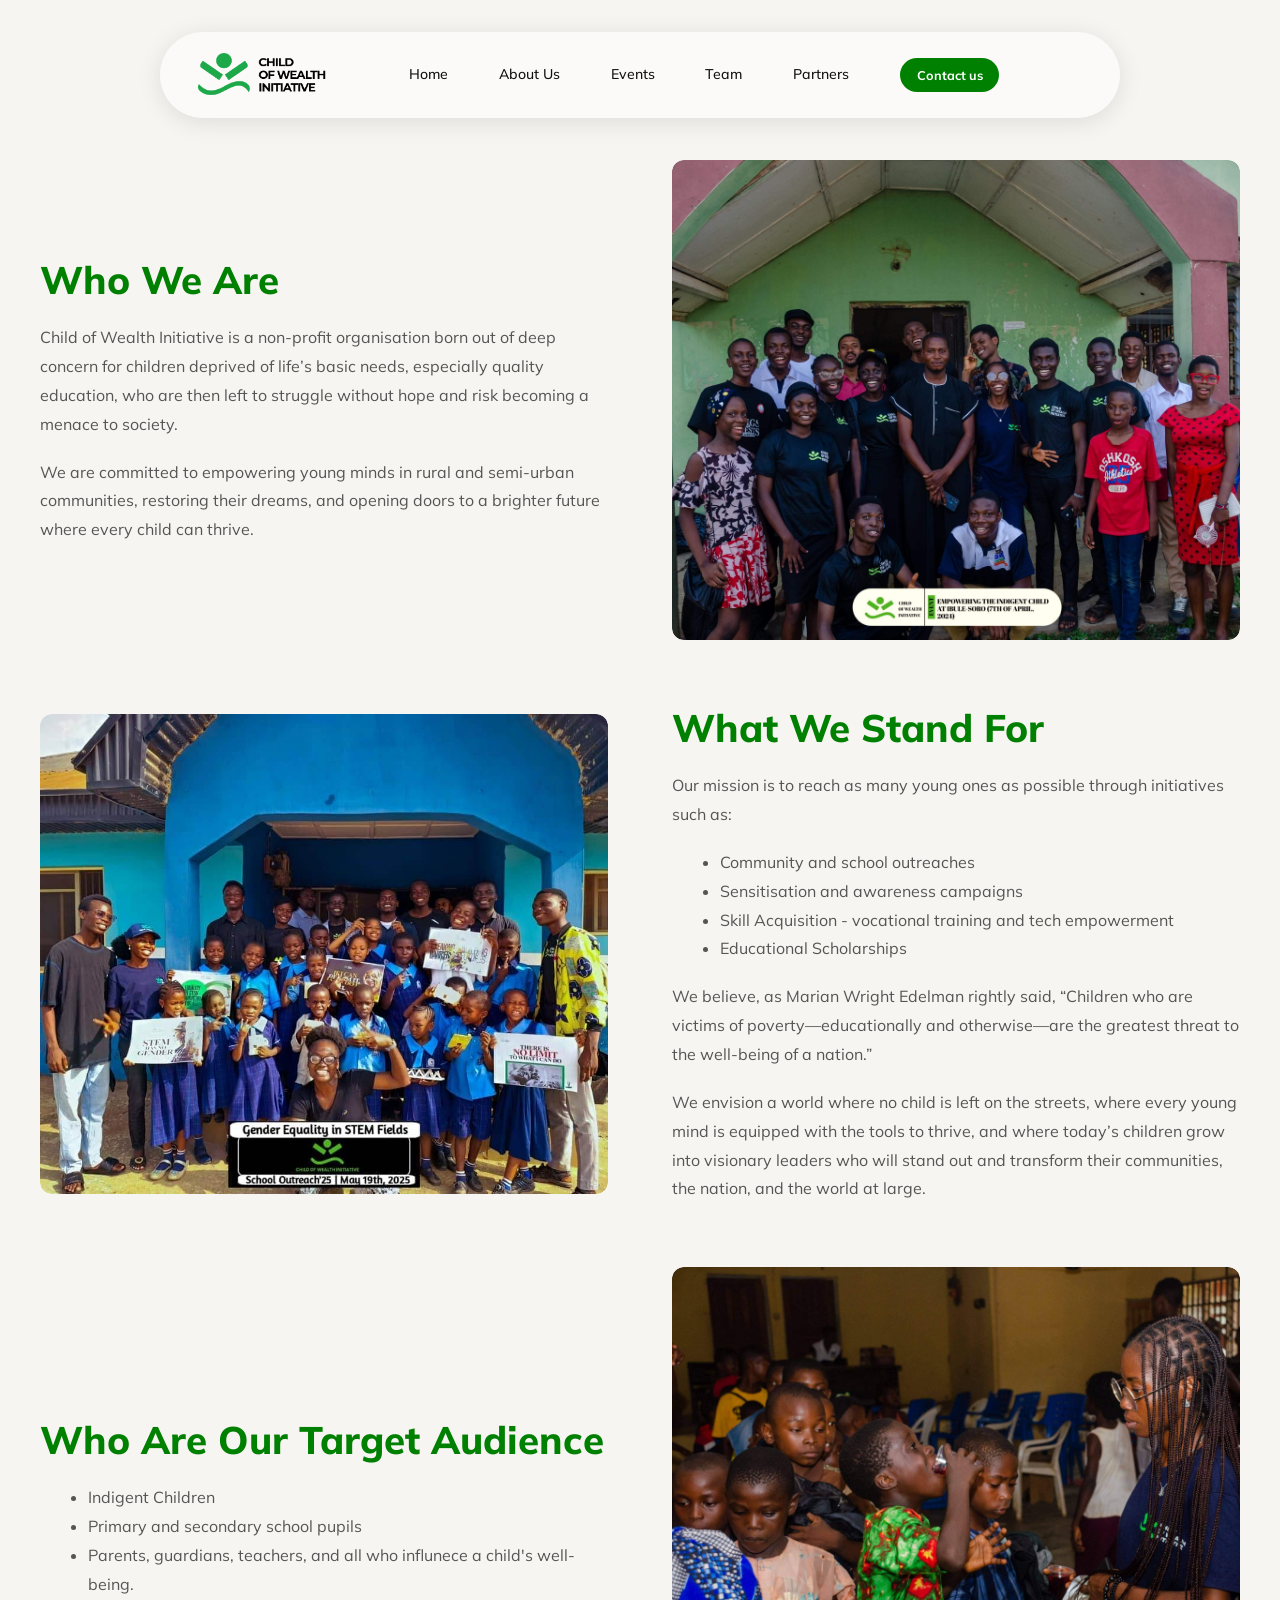
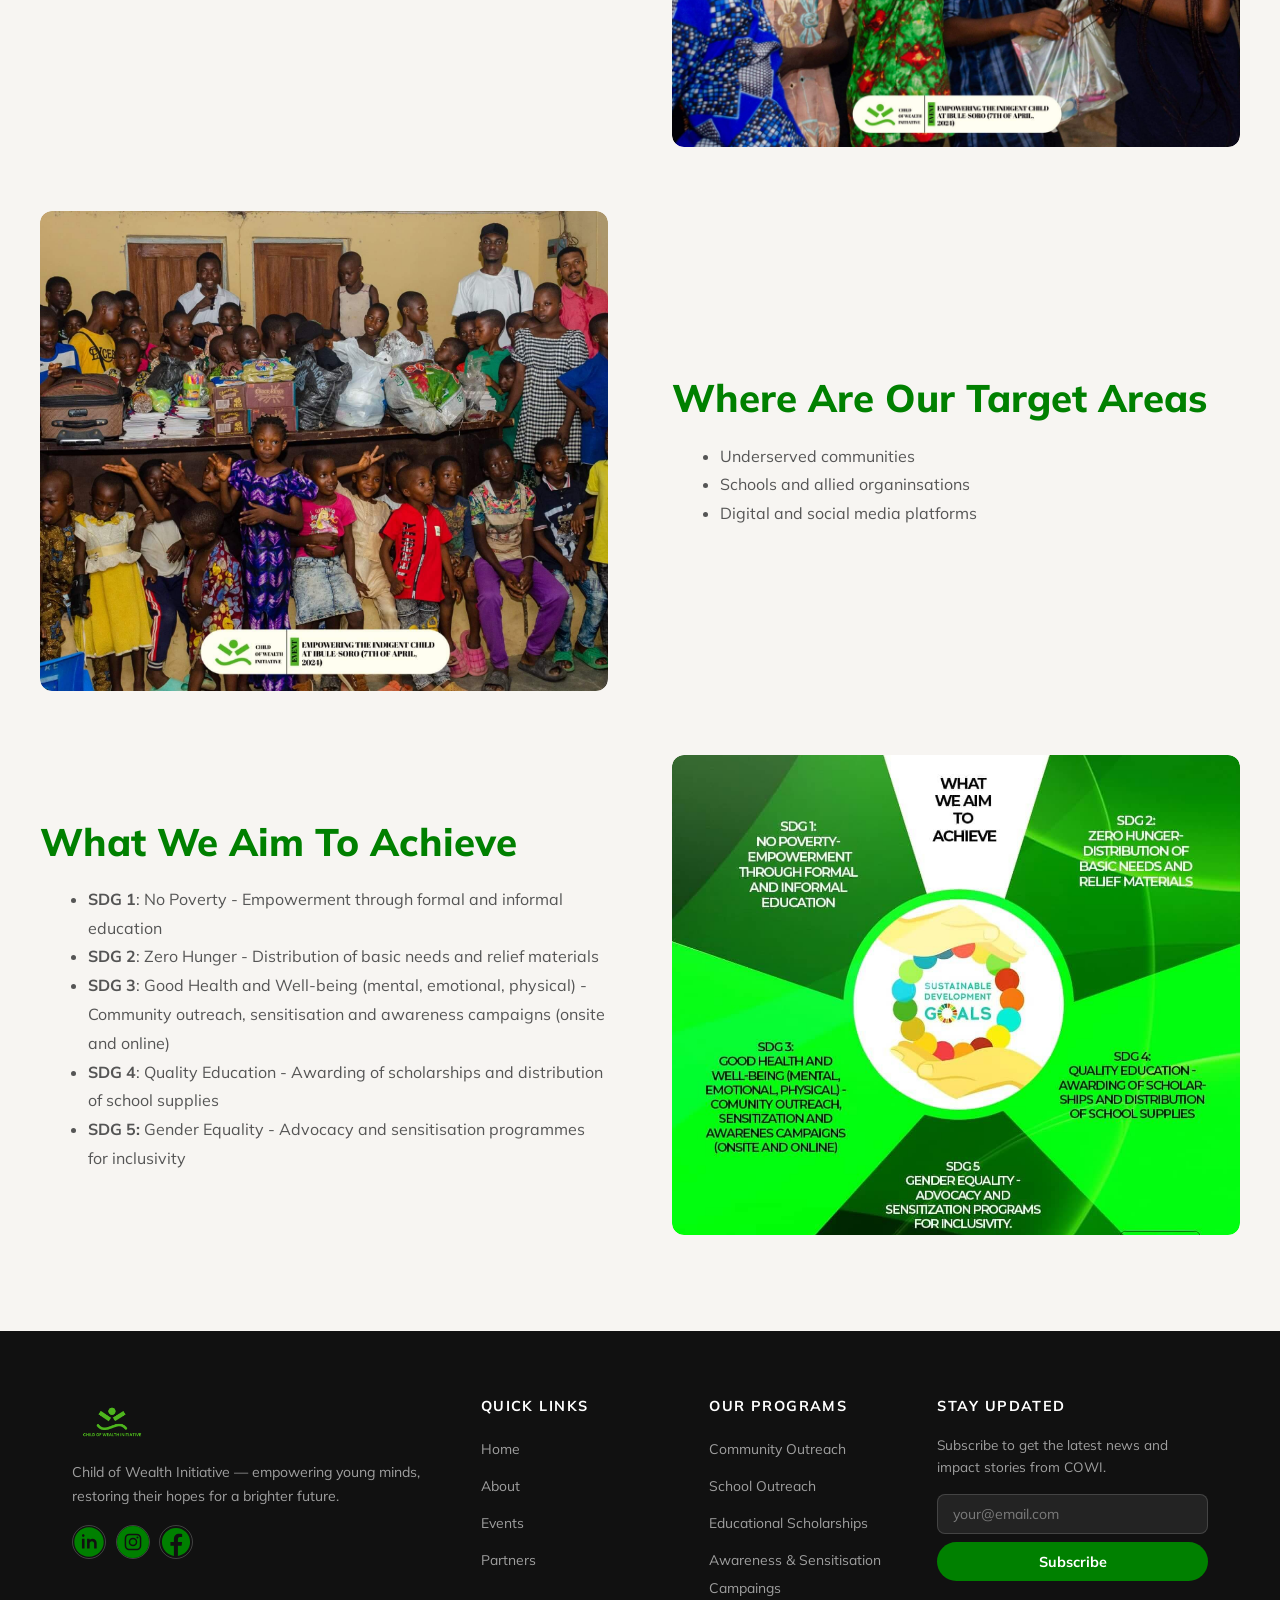
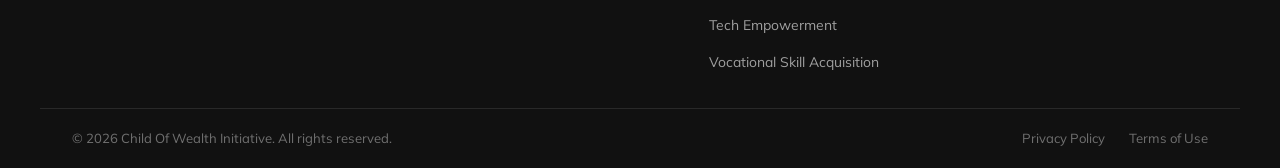
==== commit a31fd6ab: "Update event gallery, fixed it's tablet display issue, and about page footer home link" ====
--- a/about.html
+++ b/about.html
@@ -231,7 +231,7 @@
       <div class="footer-col">
         <h5>Quick Links</h5>
         <ul>
-          <li><a href="#">Home</a></li>
+          <li><a href="./index.html">Home</a></li>
           <li><a href="./about.html">About</a></li>
           <!--<li><a href="#causes">Causes</a></li>-->
           <li><a href="./index.html#programs">Events</a></li>
--- a/Styles/style.css
+++ b/Styles/style.css
@@ -1263,8 +1263,8 @@
   display: inline-flex;
   align-items: center;
   justify-content: center;
-  width: 28px;
-  height: 28px;
+  width: 34px;
+  height: 34px;
   border-radius: 50%;
   border: 1px solid rgba(255, 255, 255, 0.2);
   color: rgba(255, 255, 255, 0.7);
